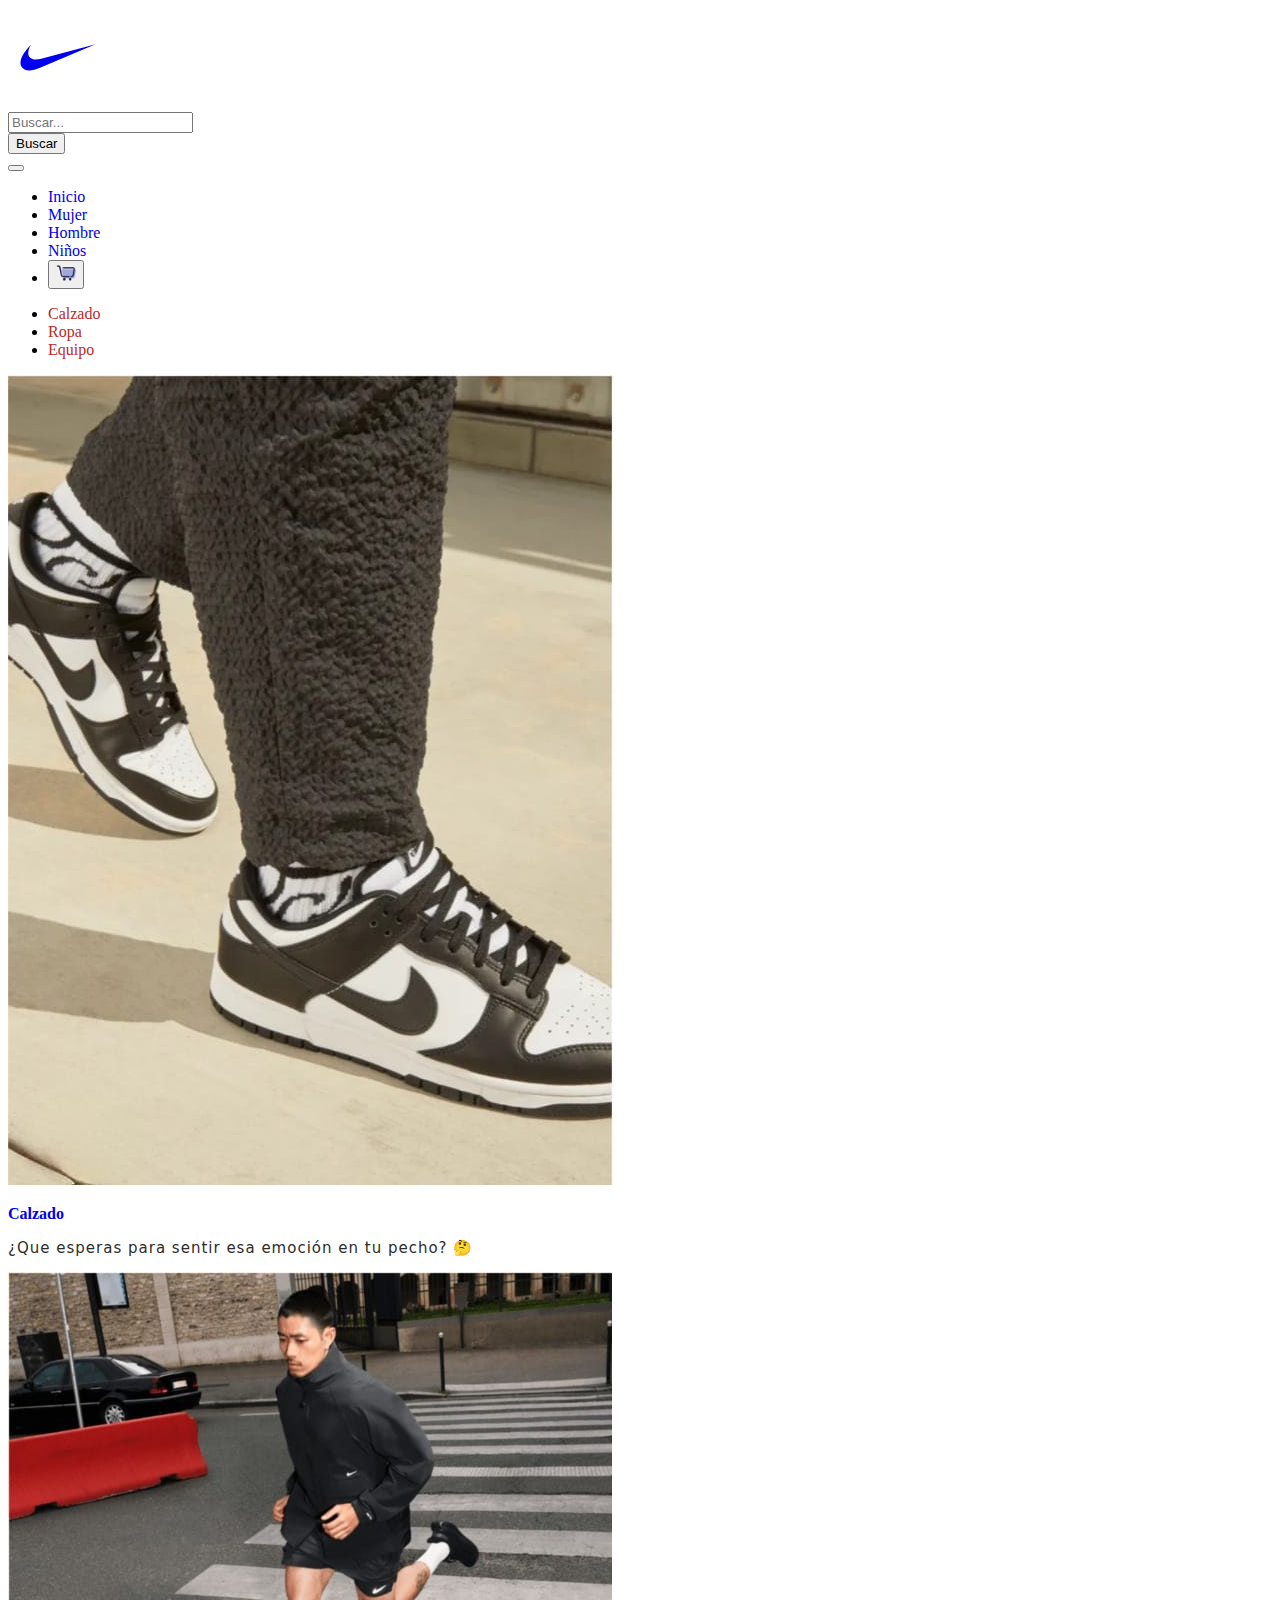
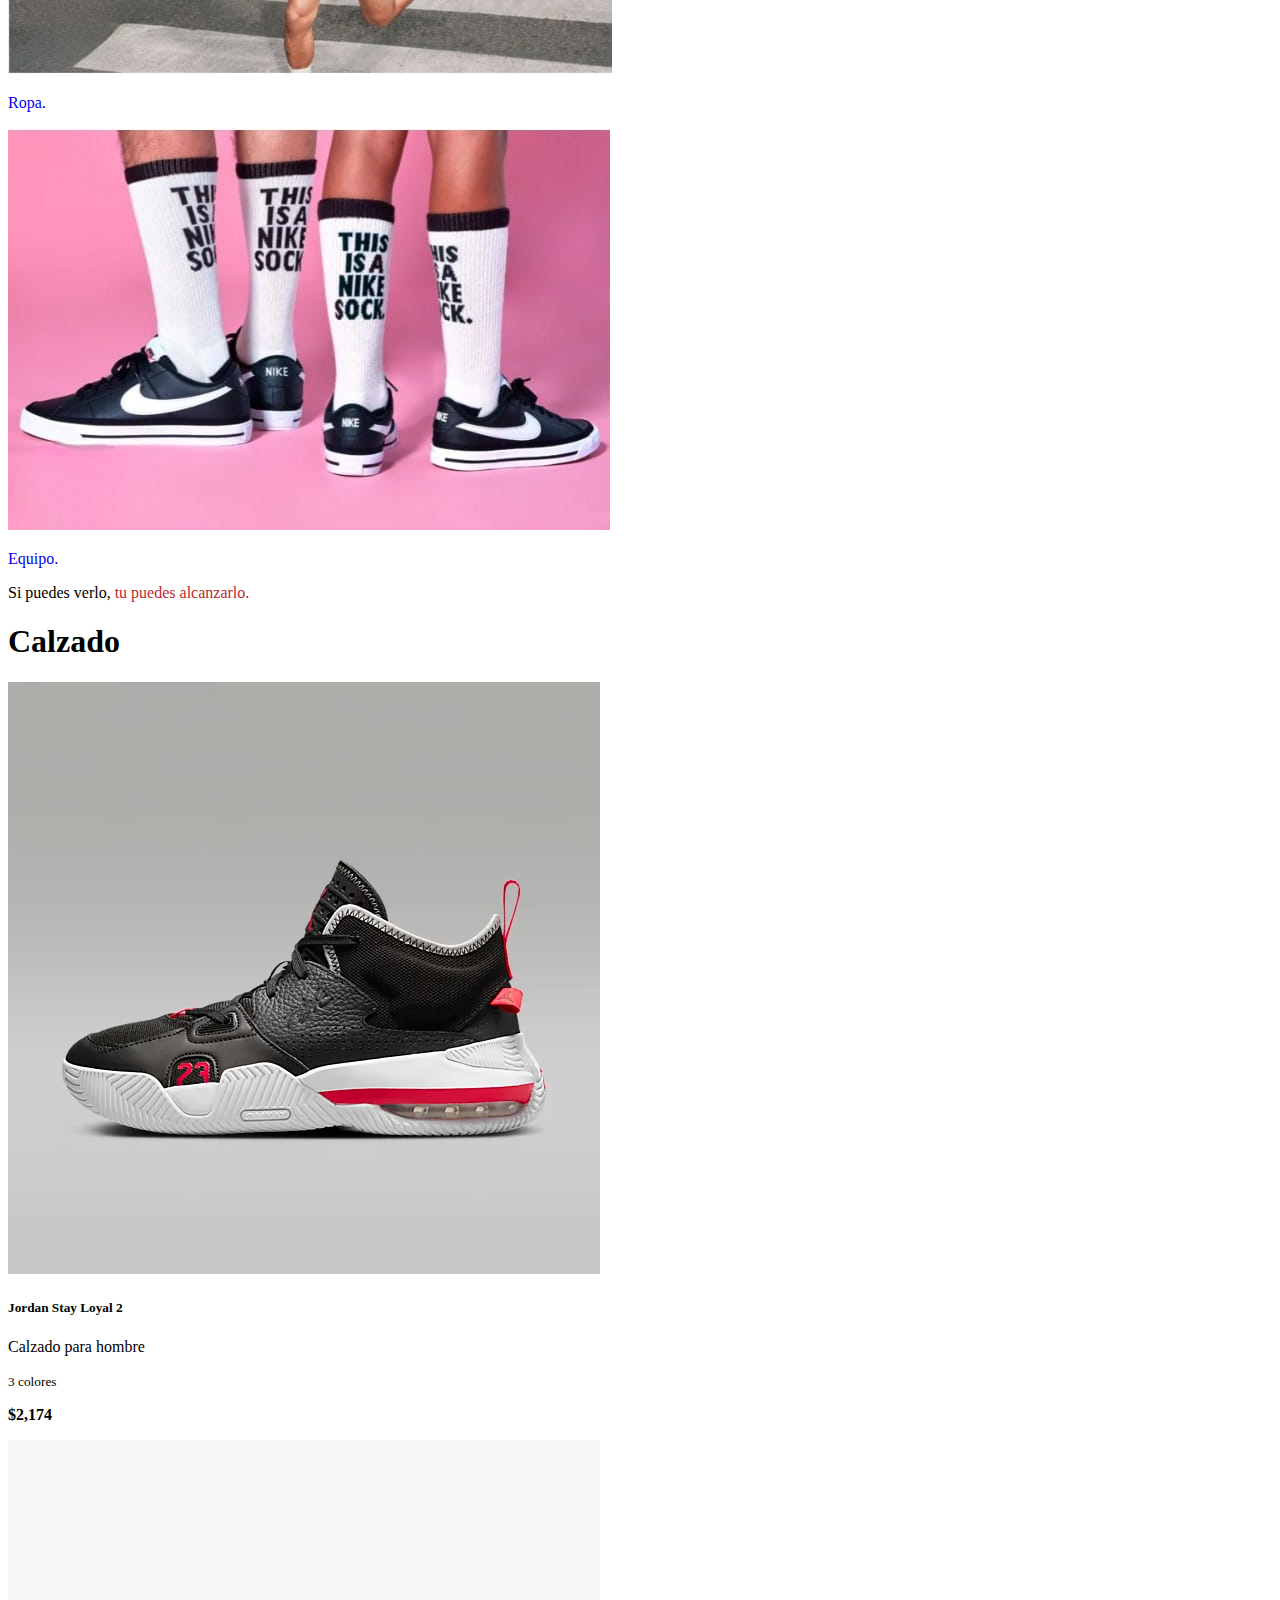
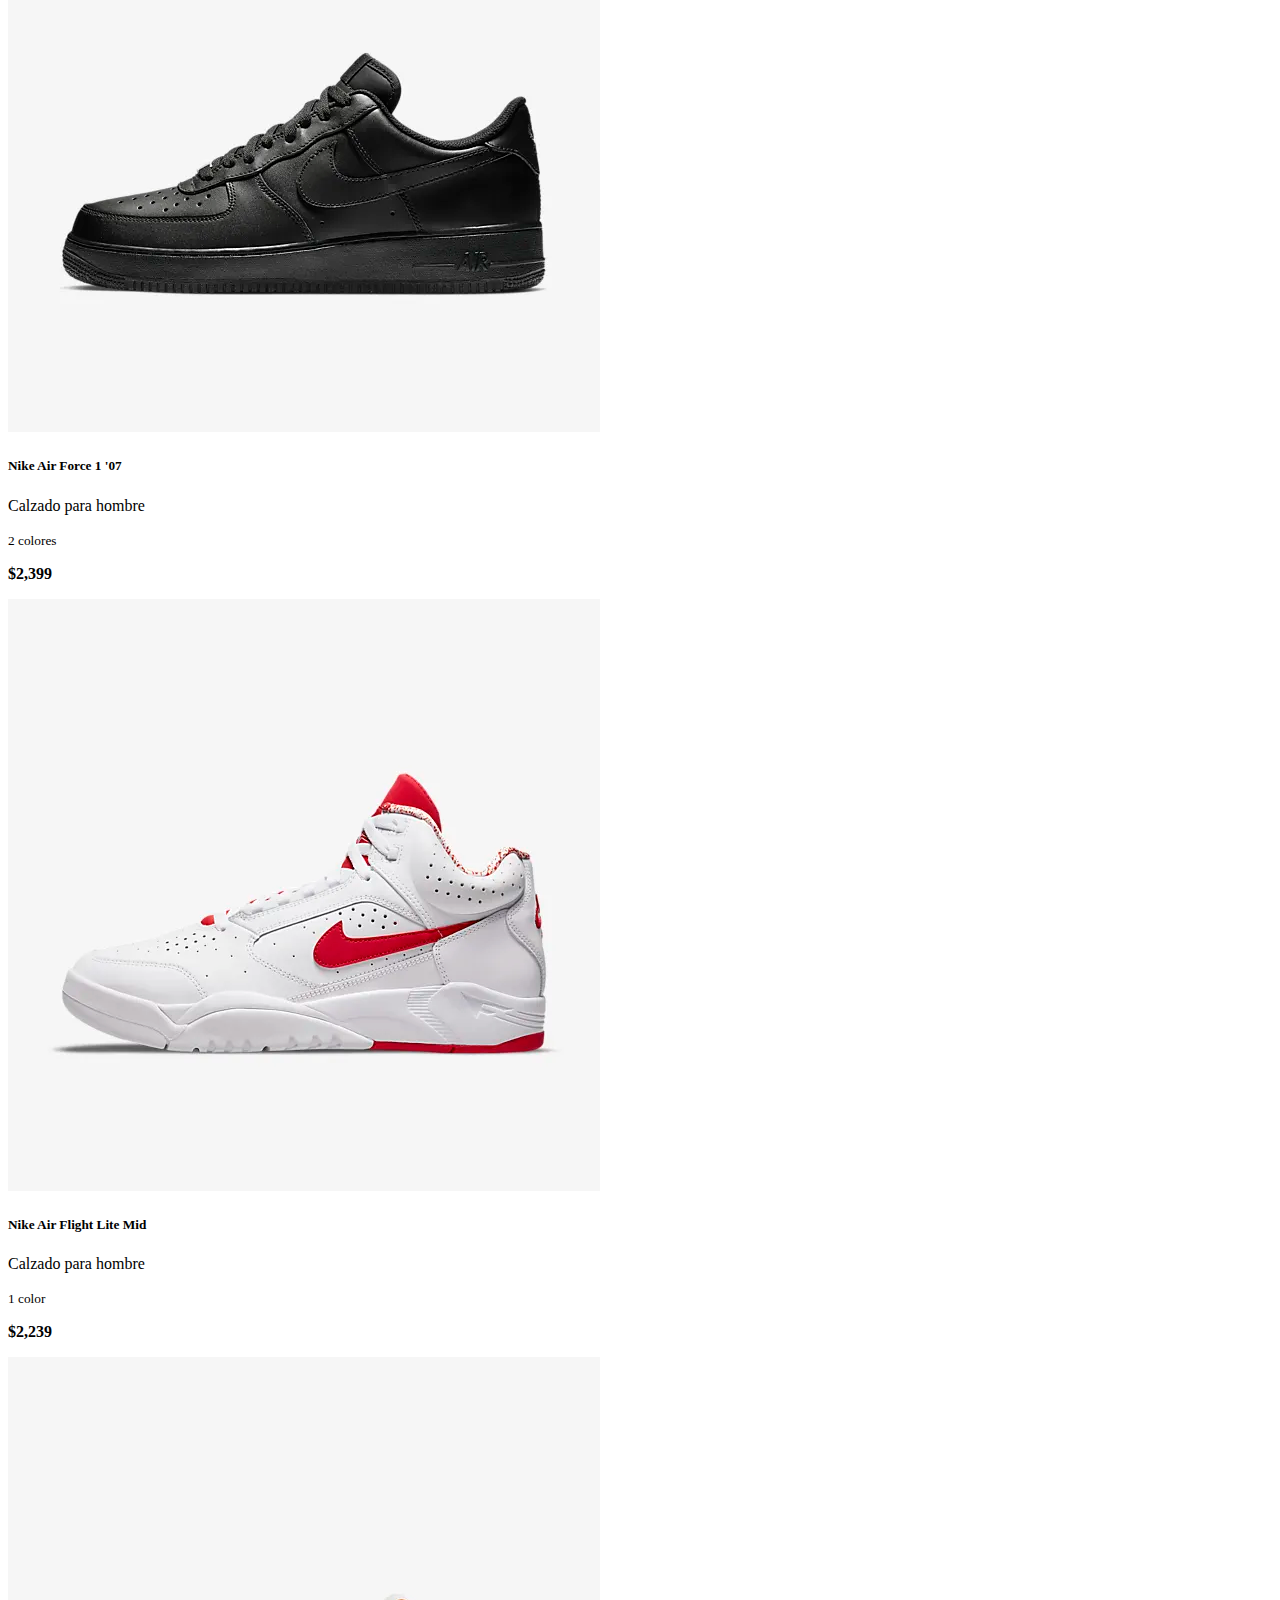
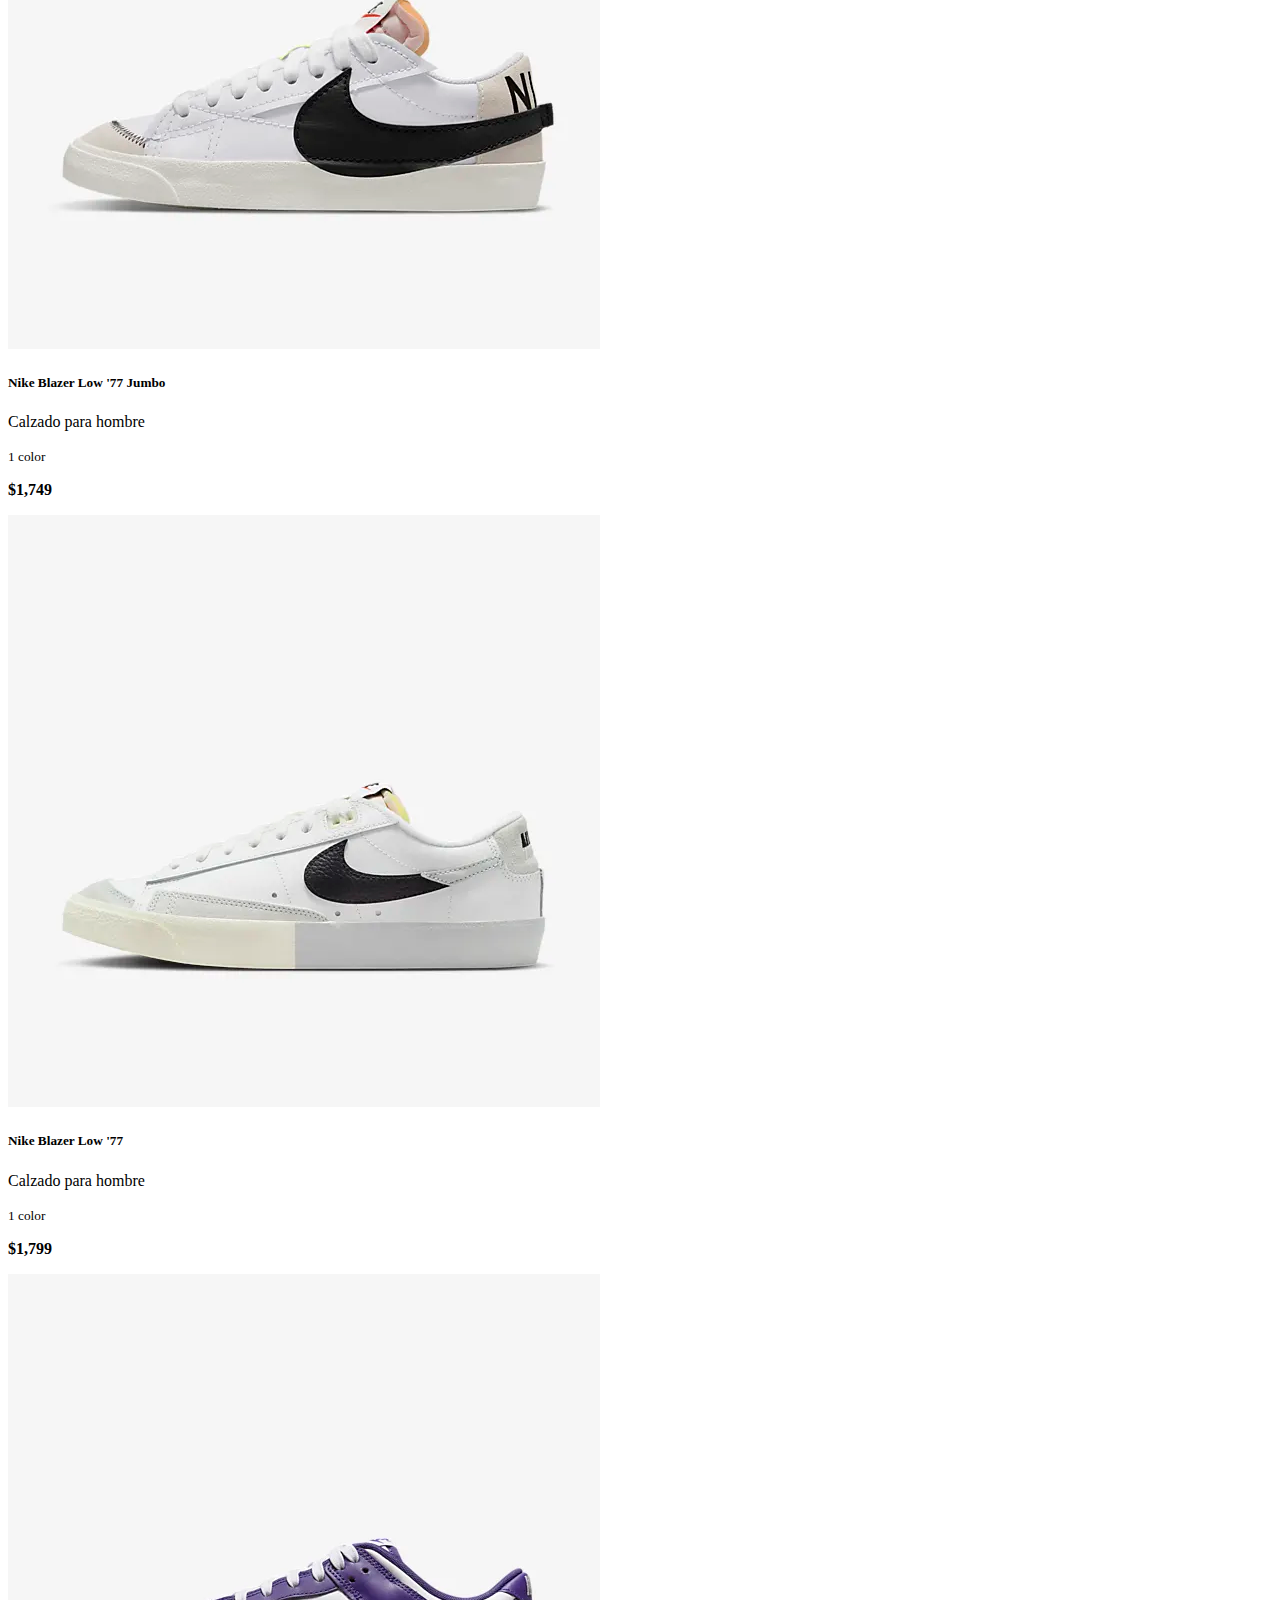
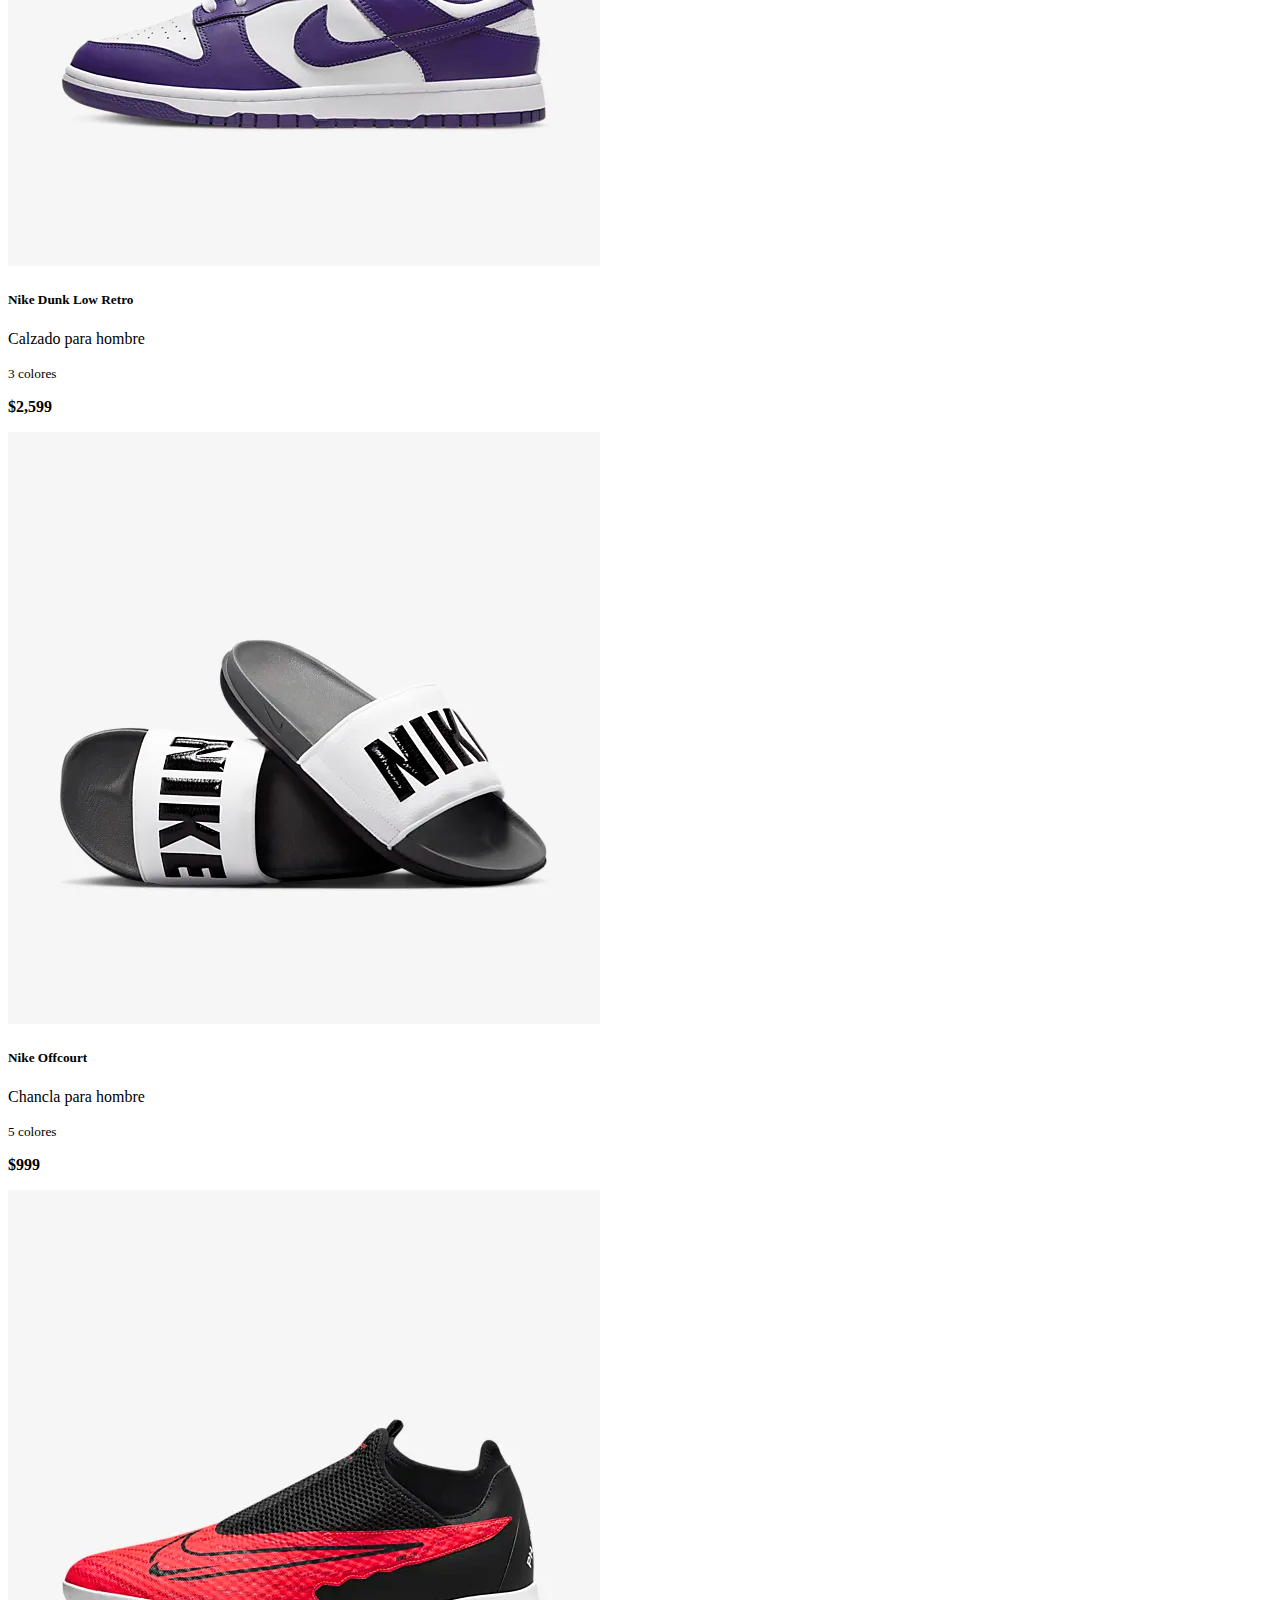
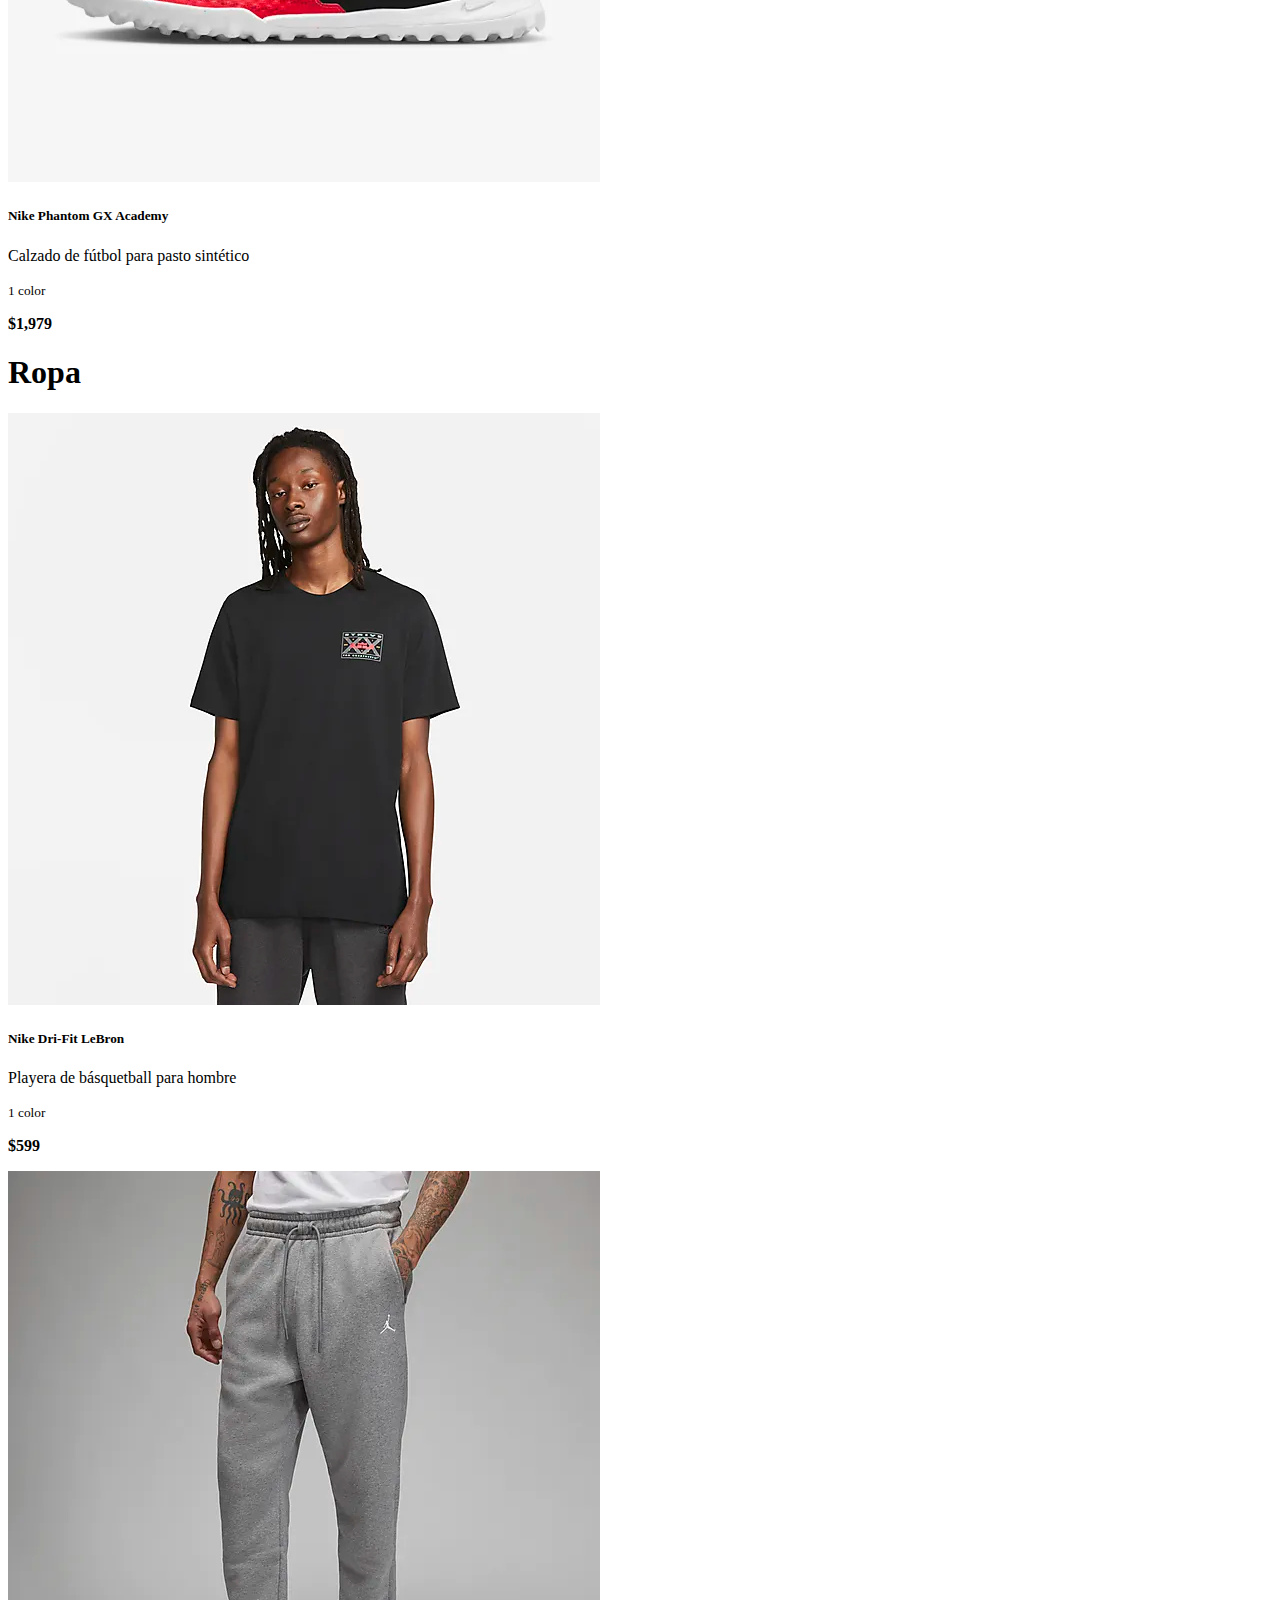
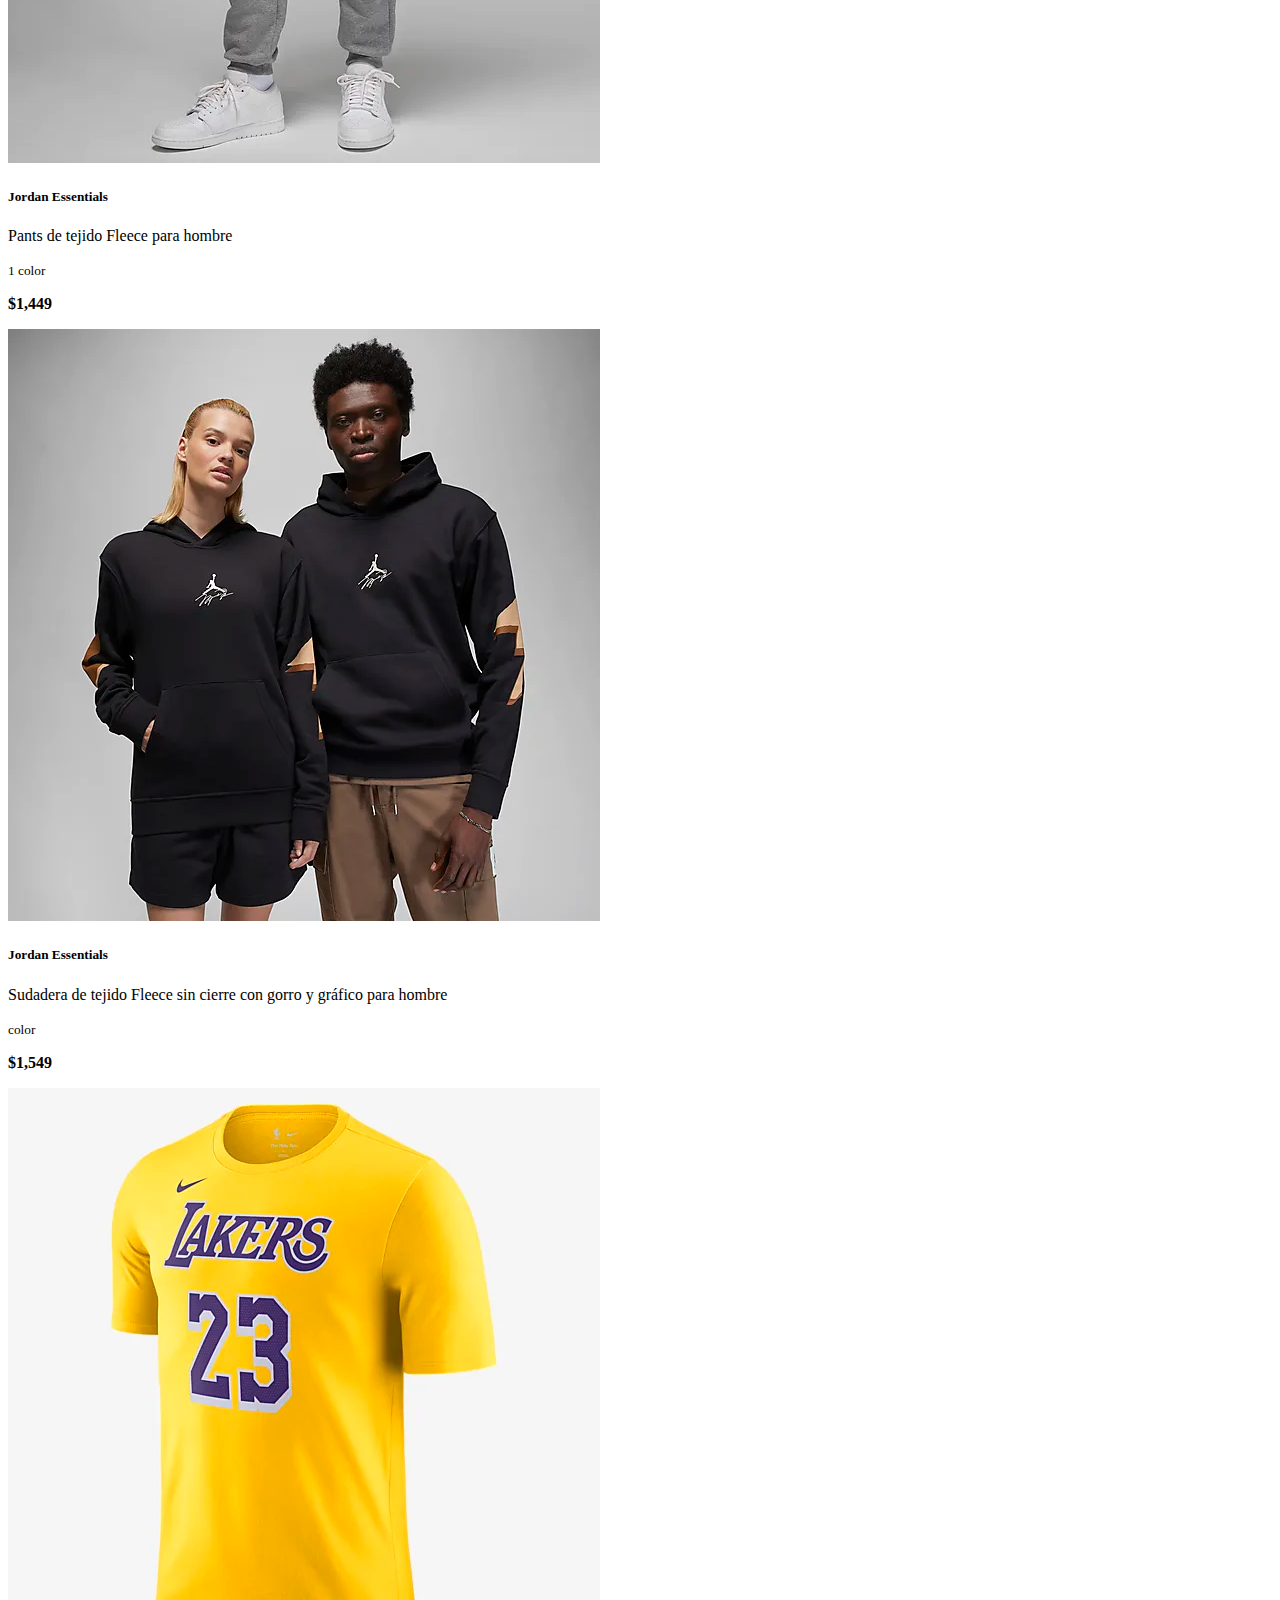
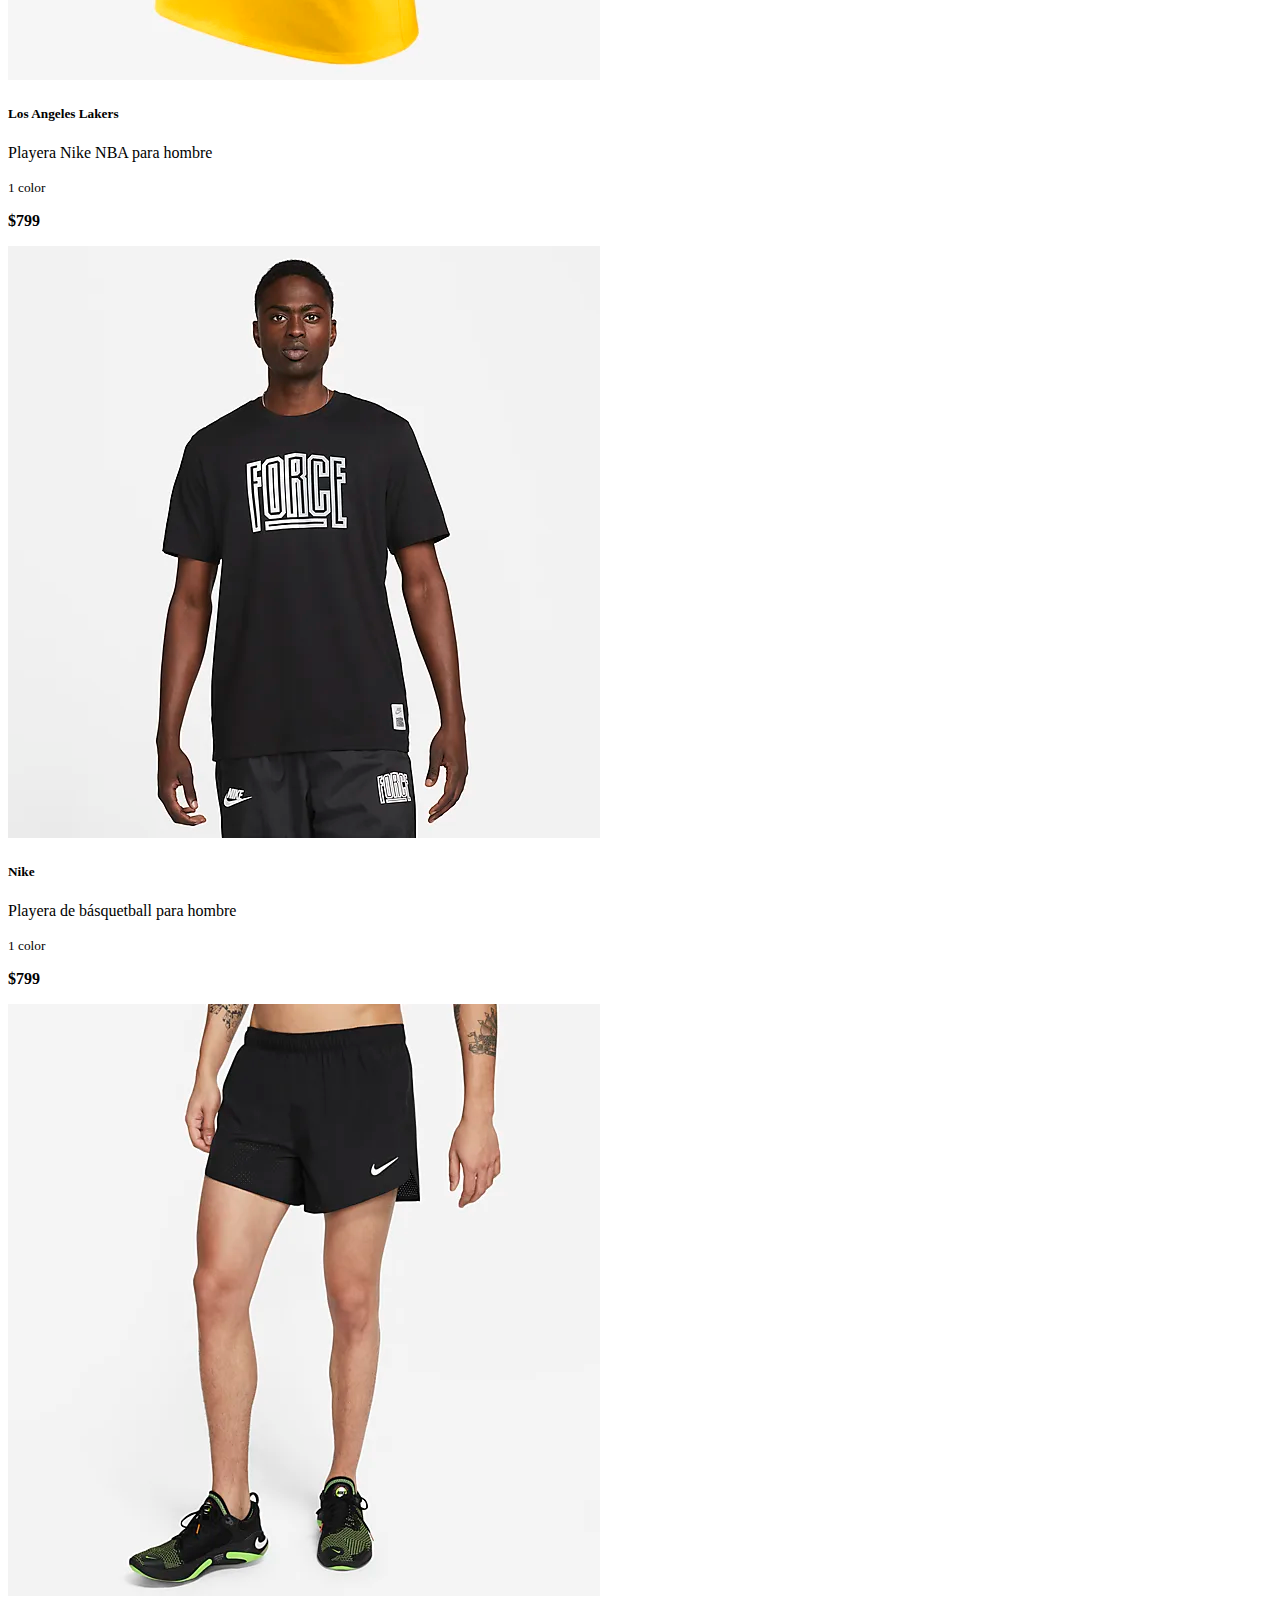
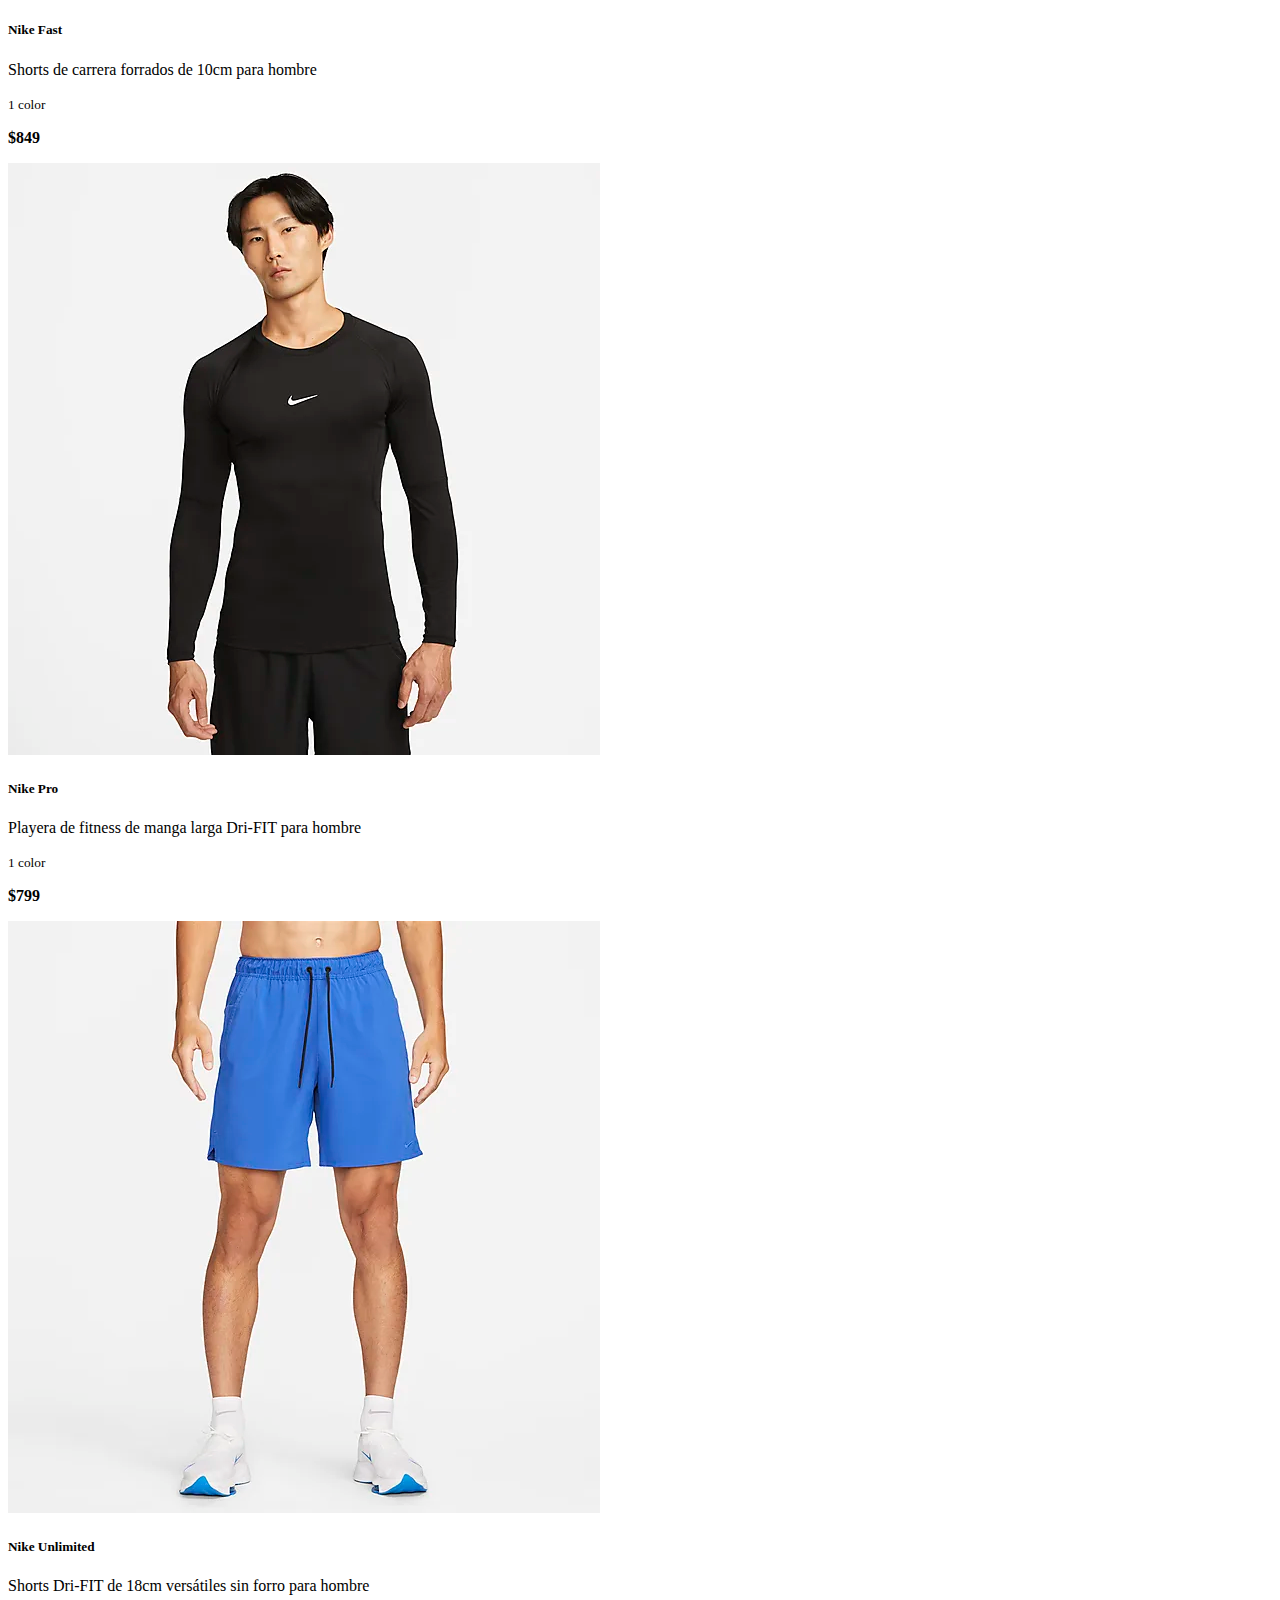
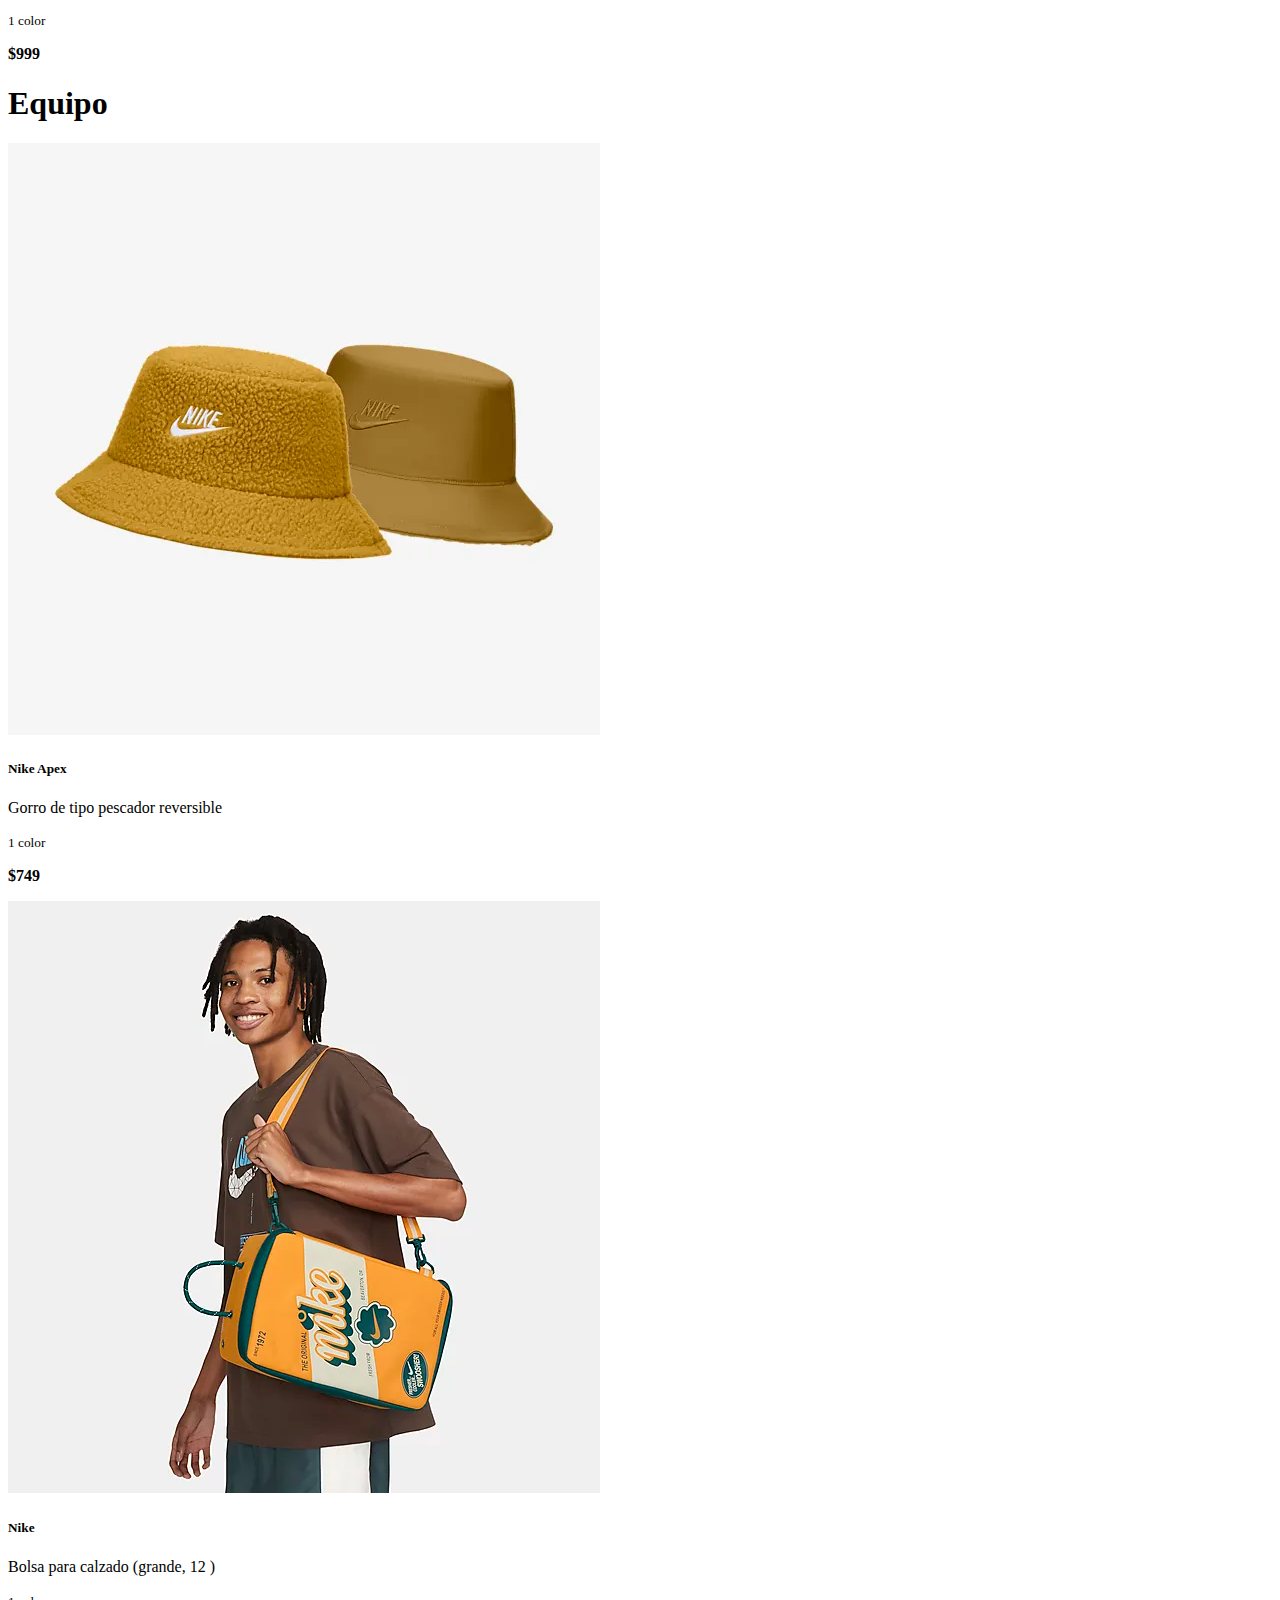
==== hombre.html @ 36d2dc45 "Initial commit" ====
<!doctype html>
<html lang="en">
  <head>
    <meta charset="utf-8">
    <meta name="viewport" content="width=device-width, initial-scale=1">
    <title>Nike</title>
    <link href="https://cdn.jsdelivr.net/npm/bootstrap@5.3.2/dist/css/bootstrap.min.css" rel="stylesheet" integrity="sha384-T3c6CoIi6uLrA9TneNEoa7RxnatzjcDSCmG1MXxSR1GAsXEV/Dwwykc2MPK8M2HN" crossorigin="anonymous">
    <link rel="stylesheet" href="./css/style.css">
</head>
  <body>
    <!-- Navegación -->
    <nav class="navbar navbar-expand-lg navbar-light bg-light justify-content-end orden">
      <!-- Logo -->
      <a class="nav-link active nav-linkColor w-100 n logo" aria-current="page" href="index.html">
        <svg aria-hidden="true" class="pre-logo-svg" focusable="false" viewBox="0 0 24 24" role="img" width="100px" height="100px" fill="none"><path fill="currentColor" fill-rule="evenodd" d="M21 8.719L7.836 14.303C6.74 14.768 5.818 15 5.075 15c-.836 0-1.445-.295-1.819-.884-.485-.76-.273-1.982.559-3.272.494-.754 1.122-1.446 1.734-2.108-.144.234-1.415 2.349-.025 3.345.275.2.666.298 1.147.298.386 0 .829-.063 1.316-.19L21 8.719z" clip-rule="evenodd"></path></svg>
      </a>

      <!-- Barra de búsqueda -->
      <div class="input-group w-auto busqueda justify-content-end n busqueda">
        <input type="text" class="form-control border border-secondary-subtle" placeholder="Buscar..." aria-label="Buscar..." aria-describedby="basic-addon2">
        <div class="input-group-append">
          <button class="btn btn-outline-secondary" type="button">Buscar</button>
        </div>
      </div>

      <!-- Menú -->
      <button class="navbar-toggler" type="button" data-bs-toggle="collapse" data-bs-target="#navbarSupportedContent" aria-controls="navbarSupportedContent" aria-expanded="false" aria-label="Toggle navigation">
        <span class="navbar-toggler-icon"></span>
      </button>
      <div class="collapse navbar-collapse w-auto" id="navbarSupportedContent">
        <ul class="navbar-nav ms-auto mb-2 mb-lg-0 n">
          <li class="nav-item">
            <a class="nav-link active menu" aria-current="page" href="index.html">Inicio</a>
          </li>
          <li class="nav-item">
            <a class="nav-link active menu" aria-current="page" href="mujer.html">Mujer</a>
          </li>
          <li class="nav-item">
            <a class="nav-link active menu" aria-current="page" href="hombre.html">Hombre</a>
          </li>
          <li class="nav-item">
              <a class="nav-link active menu" aria-current="page" href="ninos.html">Niños</a>
          </li>
          <li class="nav-item">
            <a href="carrito.html">
              <div class="input-group input-group-xl p-1">
                <div class="input-group-append">
                  <button class="btn btn-outline-secondary" type="button"><img src="./img/Carrito.png" alt="" class="carrito"></button>
                </div>
              </div>
            </a>
          </li>
        </ul>
      </div>
    </nav>
    <!-- Navega entre secciones -->
    <div class=" border-top border-3 d-flex justify-content-center text-center">
      <nav class="navbar navbar-expand custom-nav">
          <div class="container">
              <div class="collapse navbar-collapse" id="navbarSupportedContent">
                  <ul class="navbar-nav mx-auto">
                      <li class="nav-item p-1">
                          <a class="nav-link active menu" aria-current="page" href="#calzado"><span style="color: #ba2b2b">Calzado</span></a>
                      </li>
                      <li class="nav-item p-1">
                          <a class="nav-link active menu" aria-current="page" href="#ropa"><span style="color: #ba2b2b">Ropa</span></a>
                      </li>
                      <li class="nav-item p-1">
                          <a class="nav-link active menu" aria-current="page" href="#equipo"><span style="color: #ba2b2b">Equipo</span></a>
                      </li>
                  </ul>
              </div>
          </div>
      </nav>
    </div>
    <!-- Presentación hombre -->
    <div class="container p-3">
      <div class="row row-cols-2 justify-content-center">
        <div class="col col-lg-6">
          <a href="#calzado">
            <div class="card text-bg-dark" style="max-height: 100%;">
              <img src="./img/Hombre/p3.jpg" class="card-img" alt="...">
              <div class="card-img-overlay">
                <div class="card-img-overlay d-flex flex-column justify-content-end" style="width: 200px;">
                  <p class="card-title"><b>Calzado</b></p>
                </div>
              </div>
            </div>
            <p class="text-center p-style">¿Que esperas para sentir esa emoción en tu pecho?  &#129300;</p>
          </a>
        </div>
        <div class="col col-lg-6" style="max-height: 744;">
          <a href="#ropa">
            <div class="card text-bg-dark mb-3">
              <img src="./img/Hombre/p2.jpg" class="card-img" alt="...">
              <div class="card-img-overlay">
                <div class="card-img-overlay d-flex flex-column justify-content-end" style="width: 250px;">
                  <p class="card-title">Ropa.</p>
                </div>
              </div>
            </div>
          </a>
          <a href="#equipo">
            <div class="card text-bg-dark">
              <img src="./img/Hombre/p1.jpg" class="card-img" alt="...">
              <div class="card-img-overlay">
                <div class="card-img-overlay d-flex flex-column justify-content-end" style="width: 250px;">
                  <p class="card-title">Equipo.</p>
                </div>
              </div>
            </div>
          </a>
        </div>
      </div>
    </div>
    <!-- Introducción a hombre -->
    <section id="introduccion" class="d-flex flex-column justify-content-center pt-5 text-center w-50 m-auto">
      <p class="p-3 fs-1 ">Si puedes verlo, <span style="color: #ba2b2b;">tu puedes alcanzarlo.</span></p>
    </section>
    
    <!-- Sección de Calzado -->
    <section id="calzado"class="d-flex flex-row pt-5 text-center w-50 m-auto p-5">
      <h1 class="p-3 fs-2 border-top border-5 w-100 fst-italic ">Calzado</h1>
    </section>
    <div class="container">
      <!-- Fila 1 -->
      <div class="row row-cols-4 justify-content-center">
        <div class="col col-xl-3 col-lg-3 col-md-6 col-sm-12 d-flex wrap">
          <div class="card mb-3 lh-sm">
            <img src="./img/Hombre/JordanStayRoyal2.webp" class="card-img-top" alt="...">
            <div class="card-body">
              <h5 class="card-title text-center">Jordan Stay Loyal 2</h5>
              <p class="card-text">Calzado para hombre</p>
              <p class="card-text"><small class="text-body-secondary">3 colores</small></p>
              <p class="card-text text-center"><b>$2,174</b></p>
            </div>
          </div>
        </div>
        <div class="col col-xl-3 col-lg-3 col-md-6 col-sm-12 d-flex wrap">
          <div class="card mb-3 lh-sm">
            <img src="./img/Hombre/NikeAirForce1M.webp" class="card-img-top" alt="...">
            <div class="card-body">
              <h5 class="card-title text-center">Nike Air Force 1 '07</h5>
              <p class="card-text">Calzado para hombre</p>
              <p class="card-text"><small class="text-body-secondary">2 colores</small></p>
              <p class="card-text text-center"><b>$2,399</b></p>
            </div>
          </div>
        </div>
        <div class="col col-xl-3 col-lg-3 col-md-6 col-sm-12 d-flex wrap">
          <div class="card mb-3 lh-sm">
            <div class="card mb-3 lh-sm">
              <img src="./img/Hombre/NikeAirM.webp" class="card-img-top" alt="...">
              <div class="card-body">
                <h5 class="card-title text-center">Nike Air Flight Lite Mid</h5>
                <p class="card-text">Calzado para hombre</p>
                <p class="card-text"><small class="text-body-secondary">1 color</small></p>
                <p class="card-text text-center"><b>$2,239</b></p>
              </div>
            </div>
          </div>
        </div>
        <div class="col col-xl-3 col-lg-3 col-md-6 col-sm-12 d-flex wrap">
          <div class="card mb-3 lh-sm">
            <img src="./img/Hombre/NikeBlazerLowJunboM.webp" class="card-img-top" alt="...">
            <div class="card-body">
              <h5 class="card-title text-center">Nike Blazer Low '77 Jumbo</h5>
              <p class="card-text">Calzado para hombre</p>
              <p class="card-text"><small class="text-body-secondary">1 color</small></p>
              <p class="card-text text-center"><b>$1,749</b></p>
            </div>
          </div>
        </div>
      </div>
      <!-- Fila 2 -->
      <div class="row row-cols-4 justify-content-center">
        <div class="col col-xl-3 col-lg-3 col-md-6 col-sm-12 d-flex wrap">
          <div class="card mb-3 lh-sm">
            <img src="./img/Hombre/NikeBlazerLowM.webp" class="card-img-top" alt="...">
            <div class="card-body">
              <h5 class="card-title text-center">Nike Blazer Low '77</h5>
              <p class="card-text">Calzado para hombre</p>
              <p class="card-text"><small class="text-body-secondary">1 color</small></p>
              <p class="card-text text-center"><b>$1,799</b></p>
            </div>
          </div>
        </div>
        <div class="col col-xl-3 col-lg-3 col-md-6 col-sm-12 d-flex wrap">
          <div class="card mb-3 lh-sm">
            <img src="./img/Hombre/NikeDunkLowRetroM.webp" class="card-img-top" alt="...">
            <div class="card-body">
              <h5 class="card-title text-center">Nike Dunk Low Retro</h5>
              <p class="card-text">Calzado para hombre</p>
              <p class="card-text"><small class="text-body-secondary">3 colores</small></p>
              <p class="card-text text-center"><b>$2,599</b></p>
            </div>
          </div>
        </div>
        <div class="col col-xl-3 col-lg-3 col-md-6 col-sm-12 d-flex wrap">
          <div class="card mb-3 lh-sm">
            <img src="./img/Hombre/NikeOffcurt.webp" class="card-img-top" alt="...">
            <div class="card-body">
              <h5 class="card-title text-center">Nike Offcourt</h5>
              <p class="card-text">Chancla para hombre</p>
              <p class="card-text"><small class="text-body-secondary">5 colores</small></p>
              <p class="card-text text-center"><b>$999</b></p>
            </div>
          </div>
        </div>
        <div class="col col-xl-3 col-lg-3 col-md-6 col-sm-12 d-flex wrap">
          <div class="card mb-3 lh-sm">
            <img src="./img/Hombre/NikeVaporfly.webp" class="card-img-top" alt="...">
            <div class="card-body">
              <h5 class="card-title text-center">Nike Phantom GX Academy</h5>
              <p class="card-text">Calzado de fútbol para pasto sintético</p>
              <p class="card-text"><small class="text-body-secondary">1 color</small></p>
              <p class="card-text text-center"><b>$1,979</b></p>
            </div>
          </div>
        </div>
      </div>
    </div>

    <!-- Sección de Ropa -->
    <section id="ropa"class="d-flex flex-row pt-5 text-center w-50 m-auto p-5">
        <h1 class="p-3 fs-2 border-top border-5 w-100 fst-italic">Ropa</h1>
      </section>
      <div class="container">
        <!-- Fila 1 -->
        <div class="row row-cols-4 justify-content-center">
          <div class="col col-xl-3 col-lg-3 col-md-6 col-sm-12 d-flex wrap">
            <div class="card mb-3 lh-sm">
              <img src="./img/Hombre/rDriFITLeBrown.webp" class="card-img-top" alt="...">
              <div class="card-body">
                <h5 class="card-title text-center">Nike Dri-Fit LeBron</h5>
                <p class="card-text">Playera de básquetball para hombre</p>
                <p class="card-text"><small class="text-body-secondary">1 color</small></p>
                <p class="card-text text-center"><b>$599</b></p>
              </div>
            </div>
          </div>
          <div class="col col-xl-3 col-lg-3 col-md-6 col-sm-12 d-flex wrap">
            <div class="card mb-3 lh-sm">
              <img src="./img/Hombre/rJordanEssencials.webp" class="card-img-top" alt="...">
              <div class="card-body">
                <h5 class="card-title text-center">Jordan Essentials</h5>
                <p class="card-text">Pants de tejido Fleece para hombre</p>
                <p class="card-text"><small class="text-body-secondary">1 color</small></p>
                <p class="card-text text-center"><b>$1,449</b></p>
              </div>
            </div>
          </div>
          <div class="col col-xl-3 col-lg-3 col-md-6 col-sm-12 d-flex wrap">
            <div class="card mb-3 lh-sm">
              <img src="./img/Hombre/rJordanEssentials.webp" class="card-img-top" alt="...">
              <div class="card-body">
                <h5 class="card-title text-center">Jordan Essentials</h5>
                <p class="card-text">Sudadera de tejido Fleece sin cierre con gorro y gráfico para hombre</p>
                <p class="card-text"><small class="text-body-secondary"> color</small></p>
                <p class="card-text text-center"><b>$1,549</b></p>
              </div>
            </div>
          </div>
          <div class="col col-xl-3 col-lg-3 col-md-6 col-sm-12 d-flex wrap">
            <div class="card mb-3 lh-sm">
              <img src="./img/Hombre/rLosAngelesLakers.webp" class="card-img-top" alt="...">
              <div class="card-body">
                <h5 class="card-title text-center">Los Angeles Lakers</h5>
                <p class="card-text">Playera Nike NBA para hombre</p>
                <p class="card-text"><small class="text-body-secondary">1 color</small></p>
                <p class="card-text text-center"><b>$799</b></p>
              </div>
            </div>
          </div>
        </div>
        <!-- Fila 2 -->
        <div class="row row-cols-4 justify-content-center">
          <div class="col col-xl-3 col-lg-3 col-md-6 col-sm-12 d-flex wrap">
            <div class="card mb-3 lh-sm">
              <img src="./img/Hombre/rNike1.webp" class="card-img-top" alt="...">
              <div class="card-body">
                <h5 class="card-title text-center">Nike</h5>
                <p class="card-text">Playera de básquetball para hombre</p>
                <p class="card-text"><small class="text-body-secondary">1 color</small></p>
                <p class="card-text text-center"><b>$799</b></p>
              </div>
            </div>
          </div>
          <div class="col col-xl-3 col-lg-3 col-md-6 col-sm-12 d-flex wrap">
            <div class="card mb-3 lh-sm">
              <img src="./img/Hombre/rNikeFast.webp" class="card-img-top" alt="...">
              <div class="card-body">
                <h5 class="card-title text-center">Nike Fast</h5>
                <p class="card-text">Shorts de carrera forrados de 10cm para hombre</p>
                <p class="card-text"><small class="text-body-secondary">1 color</small></p>
                <p class="card-text text-center"><b>$849</b></p>
              </div>
            </div>
          </div>
          <div class="col col-xl-3 col-lg-3 col-md-6 col-sm-12 d-flex wrap">
            <div class="card mb-3 lh-sm">
              <img src="./img/Hombre/rNikePro.webp" class="card-img-top" alt="...">
              <div class="card-body">
                <h5 class="card-title text-center">Nike Pro</h5>
                <p class="card-text">Playera de fitness de manga larga Dri-FIT para hombre</p>
                <p class="card-text"><small class="text-body-secondary">1 color</small></p>
                <p class="card-text text-center"><b>$799</b></p>
              </div>
            </div>
          </div>
          <div class="col col-xl-3 col-lg-3 col-md-6 col-sm-12 d-flex wrap">
            <div class="card mb-3 lh-sm">
              <img src="./img/Hombre/rNikeUnlimitedM.webp" class="card-img-top" alt="...">
              <div class="card-body">
                <h5 class="card-title text-center">Nike Unlimited</h5>
                <p class="card-text">Shorts Dri-FIT de 18cm versátiles sin forro para hombre</p>
                <p class="card-text"><small class="text-body-secondary">1 color</small></p>
                <p class="card-text text-center"><b>$999</b></p>
              </div>
            </div>
          </div>
        </div>
      </div>
    <!-- Equipo -->
    <section id="equipo"class="d-flex flex-row pt-5 text-center w-50 m-auto p-5">
      <h1 class="p-3 fs-2 border-top border-5 w-100 fst-italic">Equipo</h1>
    </section>
    <div class="container">
      <!-- Fila 1 -->
      <div class="row row-cols-4 justify-content-center">
        <div class="col col-xl-3 col-lg-3 col-md-6 col-sm-12 d-flex wrap">
          <div class="card mb-3 lh-sm">
            <img src="./img/Hombre/aApex.webp" class="card-img-top" alt="...">
            <div class="card-body">
              <h5 class="card-title text-center">Nike Apex</h5>
              <p class="card-text">Gorro de tipo pescador reversible</p>
              <p class="card-text"><small class="text-body-secondary">1 color</small></p>
              <p class="card-text text-center"><b>$749</b></p>
            </div>
          </div>
        </div>
        <div class="col col-xl-3 col-lg-3 col-md-6 col-sm-12 d-flex wrap">
          <div class="card mb-3 lh-sm">
            <img src="./img/Hombre/aBolsa.webp" class="card-img-top" alt="...">
            <div class="card-body">
              <h5 class="card-title text-center">Nike</h5>
              <p class="card-text">Bolsa para calzado (grande, 12 )</p>
              <p class="card-text"><small class="text-body-secondary">1 color</small></p>
              <p class="card-text text-center"><b>$899</b></p>
            </div>
          </div>
        </div>
        <div class="col col-xl-3 col-lg-3 col-md-6 col-sm-12 d-flex wrap">
          <div class="card mb-3 lh-sm">
            <img src="./img/Hombre/aBrasilia.webp" class="card-img-top" alt="...">
            <div class="card-body">
              <h5 class="card-title text-center">Nike Brasilia 9.5</h5>
              <p class="card-text">Maleta de entrenamiento (mediana, 60L)</p>
              <p class="card-text"><small class="text-body-secondary">2 colores</small></p>
              <p class="card-text text-center"><b>$899</b></p>
            </div>
          </div>
        </div>
        <div class="col col-xl-3 col-lg-3 col-md-6 col-sm-12 d-flex wrap">
          <div class="card mb-3 lh-sm">
            <img src="./img/Hombre/aGorro.webp" class="card-img-top" alt="...">
            <div class="card-body">
              <h5 class="card-title text-center">Paris Saint-Germain Peak</h5>
              <p class="card-text">Gorro de fútbol con puño Nike</p>
              <p class="card-text"><small class="text-body-secondary">1 color</small></p>
              <p class="card-text text-center"><b>$649</b></p>
            </div>
          </div>
        </div>
      </div>
      <!-- Fila 2 -->
      <div class="row row-cols-4 justify-content-center">
        <div class="col col-xl-3 col-lg-3 col-md-6 col-sm-12 d-flex wrap">
          <div class="card mb-3 lh-sm">
            <img src="./img/Hombre/aJordanCalcetines.webp" class="card-img-top" alt="...">
            <div class="card-body">
              <h5 class="card-title text-center">Jordan</h5>
              <p class="card-text">Calcetines al tobillo Everyday (3 pares)</p>
              <p class="card-text"><small class="text-body-secondary">3 colores</small></p>
              <p class="card-text text-center"><b>$549</b></p>
            </div>
          </div>
        </div>
        <div class="col col-xl-3 col-lg-3 col-md-6 col-sm-12 d-flex wrap">
          <div class="card mb-3 lh-sm">
            <img src="./img/Hombre/aNikeDri-FIT.webp" class="card-img-top" alt="...">
            <div class="card-body">
              <h5 class="card-title text-center">Nike Dri-FIT Giannis Heritage 86</h5>
              <p class="card-text">Gorra de básquetball</p>
              <p class="card-text"><small class="text-body-secondary">2 colores</small></p>
              <p class="card-text text-center"><b>$486</b></p>
            </div>
          </div>
        </div>
        <div class="col col-xl-3 col-lg-3 col-md-6 col-sm-12 d-flex wrap">
          <div class="card mb-3 lh-sm">
            <img src="./img/Hombre/aJordanClubCap.webp" class="card-img-top" alt="...">
            <div class="card-body">
              <h5 class="card-title text-center">Jordan Club Cap</h5>
              <p class="card-text">Gorra ajustable sin escritura</p>
              <p class="card-text"><small class="text-body-secondary">5 colores</small></p>
              <p class="card-text text-center"><b>$519</b></p>
            </div>
          </div>
        </div>
        <div class="col col-xl-3 col-lg-3 col-md-6 col-sm-12 d-flex wrap">
          <div class="card mb-3 lh-sm">
            <img src="./img/Hombre/aNikeHeritage.webp" class="card-img-top" alt="...">
            <div class="card-body">
              <h5 class="card-title text-center">Nike Heritage</h5>
              <p class="card-text">Mochila (25L)</p>
              <p class="card-text"><small class="text-body-secondary">4 colores</small></p>
              <p class="card-text text-center"><b>$699</b></p>
            </div>
          </div>
        </div>
      </div>
    </div>
    <!-- Fondo curvo -->
    <section>
      <svg xmlns="http://www.w3.org/2000/svg" viewBox="0 0 1440 320"><path fill="#2F2E2E" fill-opacity="1" d="M0,128L40,133.3C80,139,160,149,240,165.3C320,181,400,203,480,202.7C560,203,640,181,720,160C800,139,880,117,960,122.7C1040,128,1120,160,1200,154.7C1280,149,1360,107,1400,85.3L1440,64L1440,320L1400,320C1360,320,1280,320,1200,320C1120,320,1040,320,960,320C880,320,800,320,720,320C640,320,560,320,480,320C400,320,320,320,240,320C160,320,80,320,40,320L0,320Z"></path></svg>    </section>
    <!-- Footer -->
    <footer>
      <div class="d-flex flex-row justify-content-center">
        <p class="fs-5 px-3 pt-3 w-100 d-flex justify-content-start aling-items-center fst-italic"><small style="color:aliceblue">&copy; 2023 Nike, Inc. Todos los derechos reservados</small></p>
        <ul class="list-group list-group-horizontal">
          <!-- Link a twitter -->
          <li class="list-group-item"><a href="https://twitter.com/nikestore" target="_blank" aria-label="Facebook" title="Facebook" data-type="click_navFooter"><svg width="30px" fill="#111" height="30px" viewBox="0 0 24 24"><path d="M12 0C9.813 0 7.8.533 5.96 1.6A11.793 11.793 0 0 0 1.6 5.96C.533 7.8 0 9.813 0 12s.533 4.2 1.6 6.04a11.793 11.793 0 0 0 4.36 4.36C7.8 23.467 9.813 24 12 24s4.2-.533 6.04-1.6a11.793 11.793 0 0 0 4.36-4.36C23.467 16.2 24 14.187 24 12s-.533-4.2-1.6-6.04a11.793 11.793 0 0 0-4.36-4.36C16.2.533 14.187 0 12 0zm6 9.28v.4c0 1.387-.333 2.72-1 4a8.186 8.186 0 0 1-2.84 3.12c-1.333.853-2.827 1.28-4.48 1.28a8.535 8.535 0 0 1-4.56-1.28h.72c1.387 0 2.613-.427 3.68-1.28-.64 0-1.213-.2-1.72-.6-.507-.4-.867-.92-1.08-1.56l.56.16c.373 0 .64-.053.8-.16a2.67 2.67 0 0 1-1.72-1 2.913 2.913 0 0 1-.68-1.88c.427.267.88.4 1.36.4-.907-.533-1.36-1.36-1.36-2.48 0-.533.133-1.04.4-1.52.8.96 1.72 1.707 2.76 2.24a8.133 8.133 0 0 0 3.4.88c-.107-.16-.16-.4-.16-.72 0-.8.293-1.493.88-2.08s1.28-.88 2.08-.88 1.547.293 2.24.88c.48-.107 1.12-.347 1.92-.72-.213.747-.64 1.28-1.28 1.6H18c.747-.16 1.28-.32 1.6-.48-.533.693-1.067 1.253-1.6 1.68z" fill="white" class="path"></path></svg></a></li>
          <!-- Link a facebook -->
          <li class="list-group-item"><a target="_blank" aria-label="Facebook" title="Facebook" href="https://www.facebook.com/nike"><svg width="30px" fill="#111" height="30px" viewBox="0 0 24 24"><path d="M12 0C9.813 0 7.8.533 5.96 1.6A11.793 11.793 0 0 0 1.6 5.96C.533 7.8 0 9.813 0 12s.533 4.2 1.6 6.04a11.793 11.793 0 0 0 4.36 4.36C7.8 23.467 9.813 24 12 24s4.2-.533 6.04-1.6a11.793 11.793 0 0 0 4.36-4.36C23.467 16.2 24 14.187 24 12s-.533-4.2-1.6-6.04a11.793 11.793 0 0 0-4.36-4.36C16.2.533 14.187 0 12 0zm3.12 12h-2v7.2H10.4V12H8.64V9.52h1.76V8c0-1.12.187-1.92.56-2.4.427-.587 1.2-.88 2.32-.88h2V7.2h-1.2c-.427 0-.693.067-.8.2-.107.133-.16.387-.16.76v1.2h2.16L15.12 12z" fill="white" class="path"></path></svg></a></li>
          <!-- Link a youtube -->
          <li class="list-group-item"><a target="_blank" aria-label="Youtube" title="Youtube" href="https://www.youtube.com/user/nike" ><svg width="30px" fill="#111" height="30px" viewBox="0 0 24 24"><path d="M11.28 17.6a.604.604 0 0 1-.2.24.43.43 0 0 1-.24.08c-.08 0-.133-.027-.16-.08a.557.557 0 0 1-.04-.24v-2.96h-.72v3.28a1 1 0 0 0 .12.52c.08.133.2.2.36.2.16 0 .307-.053.44-.16.133-.107.28-.24.44-.4v.48H12v-3.92h-.72v2.96zM6.96 14v-.8H9.6v.8h-.88v4.56h-.88V14h-.88zm4.96-4.72c-.107 0-.2-.04-.28-.12a.384.384 0 0 1-.12-.28v-2.4c0-.053.027-.107.08-.16.053-.053.147-.08.28-.08.133 0 .24.027.32.08a.27.27 0 0 1 .12.24v2.32c0 .107-.04.2-.12.28a.384.384 0 0 1-.28.12zm2 8.32c0-.64.027-1.307.08-2 0-.107-.04-.2-.12-.28-.08-.08-.16-.12-.24-.12h-.12l-.24.16v2.4l.24.16.16.08c.107 0 .173-.027.2-.08.027-.053.04-.16.04-.32zm.08-3.04c.213 0 .387.08.52.24.133.16.2.4.2.72v2.24c0 .267-.053.48-.16.64a.422.422 0 0 1-.44.2 2.1 2.1 0 0 1-.48-.12.506.506 0 0 1-.28-.24v.32h-.8V13.2h.8v1.76c.107-.107.213-.2.32-.28a.532.532 0 0 1 .32-.12zm3.92 5.12c.267-.213.427-.907.48-2.08.053-.587.107-1.147.16-1.68 0-.48-.053-1.013-.16-1.6-.107-1.173-.28-1.893-.52-2.16-.24-.267-1.267-.453-3.08-.56l-2.64-.08-2.72.08c-1.813.107-2.84.293-3.08.56-.24.267-.413.987-.52 2.16a16.07 16.07 0 0 0-.08 1.6c0 .533.027 1.093.08 1.68.107 1.173.28 1.88.52 2.12.24.24 1.267.44 3.08.6l2.72.08 2.64-.08c1.813-.16 2.853-.347 3.12-.56v-.08zM8.4 4h-.96l1.12 3.6v2.24h.96v-2.4L10.64 4h-.96l-.56 2.32h-.08L8.4 4zm2.32 2.56V8.8c0 .373.107.667.32.88.213.213.507.32.88.32s.667-.107.88-.32c.213-.213.32-.507.32-.88V6.56c0-.32-.107-.587-.32-.8-.213-.213-.507-.32-.88-.32s-.667.107-.88.32c-.213.213-.32.48-.32.8zm3.12-.96v3.6a1 1 0 0 0 .12.52c.08.133.213.2.4.2.187 0 .36-.04.52-.12.16-.08.32-.2.48-.36v.48h.88V5.6h-.88v3.2a.523.523 0 0 1-.24.24.645.645 0 0 1-.28.08c-.08 0-.133-.013-.16-.04-.027-.027-.04-.093-.04-.2V5.52h-.8v.08zM12 0c2.187 0 4.2.533 6.04 1.6a11.793 11.793 0 0 1 4.36 4.36C23.467 7.8 24 9.813 24 12s-.533 4.2-1.6 6.04a11.793 11.793 0 0 1-4.36 4.36C16.2 23.467 14.187 24 12 24s-4.2-.533-6.04-1.6a11.793 11.793 0 0 1-4.36-4.36C.533 16.2 0 14.187 0 12s.533-4.2 1.6-6.04A11.793 11.793 0 0 1 5.96 1.6C7.8.533 9.813 0 12 0zm4.56 16.08l-.08-.4c0-.16-.027-.28-.08-.36a.27.27 0 0 0-.24-.12.27.27 0 0 0-.24.12c-.053.08-.08.2-.08.36v.4h.72zm-.32-1.52c.32 0 .573.093.76.28.187.187.28.467.28.84v.96h-1.44v.8c0 .16.027.28.08.36.053.08.147.12.28.12.133 0 .227-.04.28-.12.053-.08.08-.227.08-.44v-.16h.72v.24c0 .373-.093.667-.28.88-.187.213-.453.32-.8.32-.347 0-.613-.107-.8-.32-.187-.213-.28-.507-.28-.88v-1.76c0-.32.107-.587.32-.8.213-.213.48-.32.8-.32z" fill="white" class="path"></path></svg></a></li>
          <!-- Link a instagram -->
          <li class="list-group-item"><a target="_blank" aria-label="Instagram" title="Instagram" href="https://instagram.com/nike"><svg width="30px" fill="#111" height="30px" viewBox="0 0 24 24"><path d="M16 12.48a4.723 4.723 0 0 1-.56 1.48 3.93 3.93 0 0 1-1.04 1.16 3.428 3.428 0 0 1-1.92.68 3.628 3.628 0 0 1-1.96-.48 3.414 3.414 0 0 1-1.4-1.48c-.48-.96-.587-1.973-.32-3.04H7.68l.08 5.52c0 .107.04.213.12.32.08.107.173.16.28.16h8.32c.107 0 .213-.053.32-.16.107-.107.16-.213.16-.32V10.8h-1.12c.16.533.213 1.093.16 1.68zm-3.68 2c.64 0 1.2-.24 1.68-.72s.72-1.053.72-1.72a2.56 2.56 0 0 0-.68-1.76c-.453-.507-1.013-.76-1.68-.76s-1.24.24-1.72.72-.72 1.053-.72 1.72.227 1.253.68 1.76c.453.507 1 .76 1.64.76h.08zm4.16-7.6h-1.12c-.107 0-.213.053-.32.16-.107.107-.16.213-.16.32v1.36c.107.213.267.32.48.32h1.12c.16 0 .28-.053.36-.16a.532.532 0 0 0 .12-.32v-1.2c0-.107-.053-.213-.16-.32-.107-.107-.213-.16-.32-.16zM12 0C9.813 0 7.8.533 5.96 1.6A11.793 11.793 0 0 0 1.6 5.96C.533 7.8 0 9.813 0 12s.533 4.2 1.6 6.04a11.793 11.793 0 0 0 4.36 4.36C7.8 23.467 9.813 24 12 24s4.2-.533 6.04-1.6a11.793 11.793 0 0 0 4.36-4.36C23.467 16.2 24 14.187 24 12s-.533-4.2-1.6-6.04a11.793 11.793 0 0 0-4.36-4.36C16.2.533 14.187 0 12 0zm6.24 16.88l-.08.08v.08a.926.926 0 0 1-.28.68 1.3 1.3 0 0 1-.68.36H7.52a.871.871 0 0 1-.68-.32 1.536 1.536 0 0 1-.36-.72l-.08-.16.08-9.84c0-.267.093-.507.28-.72.187-.213.413-.347.68-.4h9.68a1.3 1.3 0 0 1 .68.36 1.3 1.3 0 0 1 .36.68l.08 9.92z" fill="white" class="path"></path></svg></a></li>
        </ul>
      </div>
    </footer>
    <script src="https://cdn.jsdelivr.net/npm/bootstrap@5.3.2/dist/js/bootstrap.bundle.min.js" integrity="sha384-C6RzsynM9kWDrMNeT87bh95OGNyZPhcTNXj1NW7RuBCsyN/o0jlpcV8Qyq46cDfL" crossorigin="anonymous"></script>
</body>
</html>
---- css/style.css ----
a{
    text-decoration: none;
    transition: color 0.3s; 
  }

  .menu:hover {
    border-radius: 30%;
    background-color: #e2dede;
  }

  .carrito{
    width: 20px;
  }

  .path:hover {
    fill: #cccccc;
  }
  
  footer{
    background: #2F2E2E;
    min-height: 70px;
    .list-group-item {
      background-color: #2F2E2E;
    }
  }
  .custom-nav .navbar-nav .nav-link:hover {
      border-radius: 40%;
      background: #d4d3d3; /* Color de fondo al pasar el cursor sobre los enlaces */
  }
  .list-group-item, .card{
    border: none;
  }
  .p-style{
    font-family: 'Roboto', system-ui; 
    font-size: 15px; 
    color: #2e2c2c; 
    letter-spacing: 1px;
  }
   /*Media querys*/
@media (max-width:1400px){
  .n{
    width: auto;
  }
}
@media (max-width:1200px){
.n{
  width: auto;
}
}
@media (max-width:992px){
.busqueda{
  max-width: 250px;
  width: auto;
}
.logo{
  width: 100px !important;
}
.orden{
  justify-content: center !important;
}
}
@media (max-width:768px){
.n{
  width: auto;
}
.orden{
  justify-content: center !important;
}
}
@media (max-width:576px){
.busqueda{
  width: 250px;
  height: 38px;
}
.logo{
  width: none !important;
}
.orden{
  justify-content: center !important;
}
}
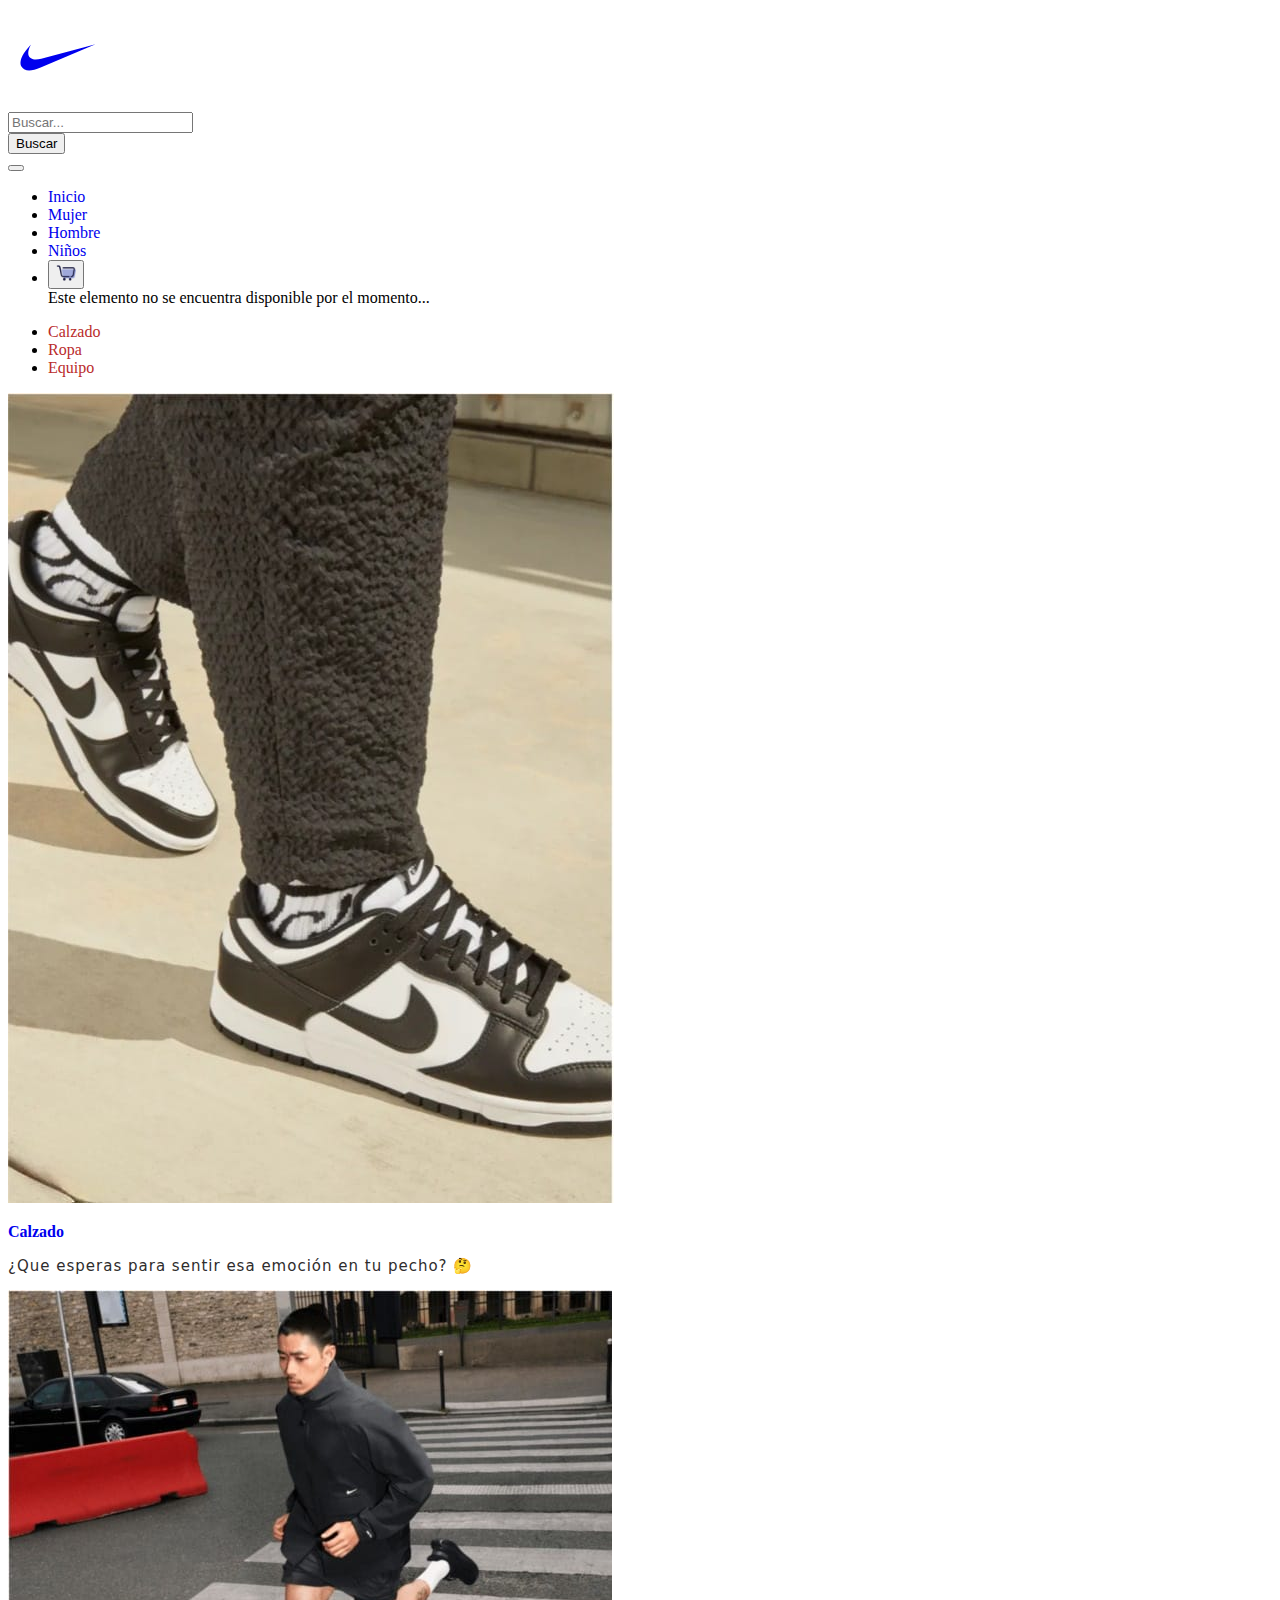
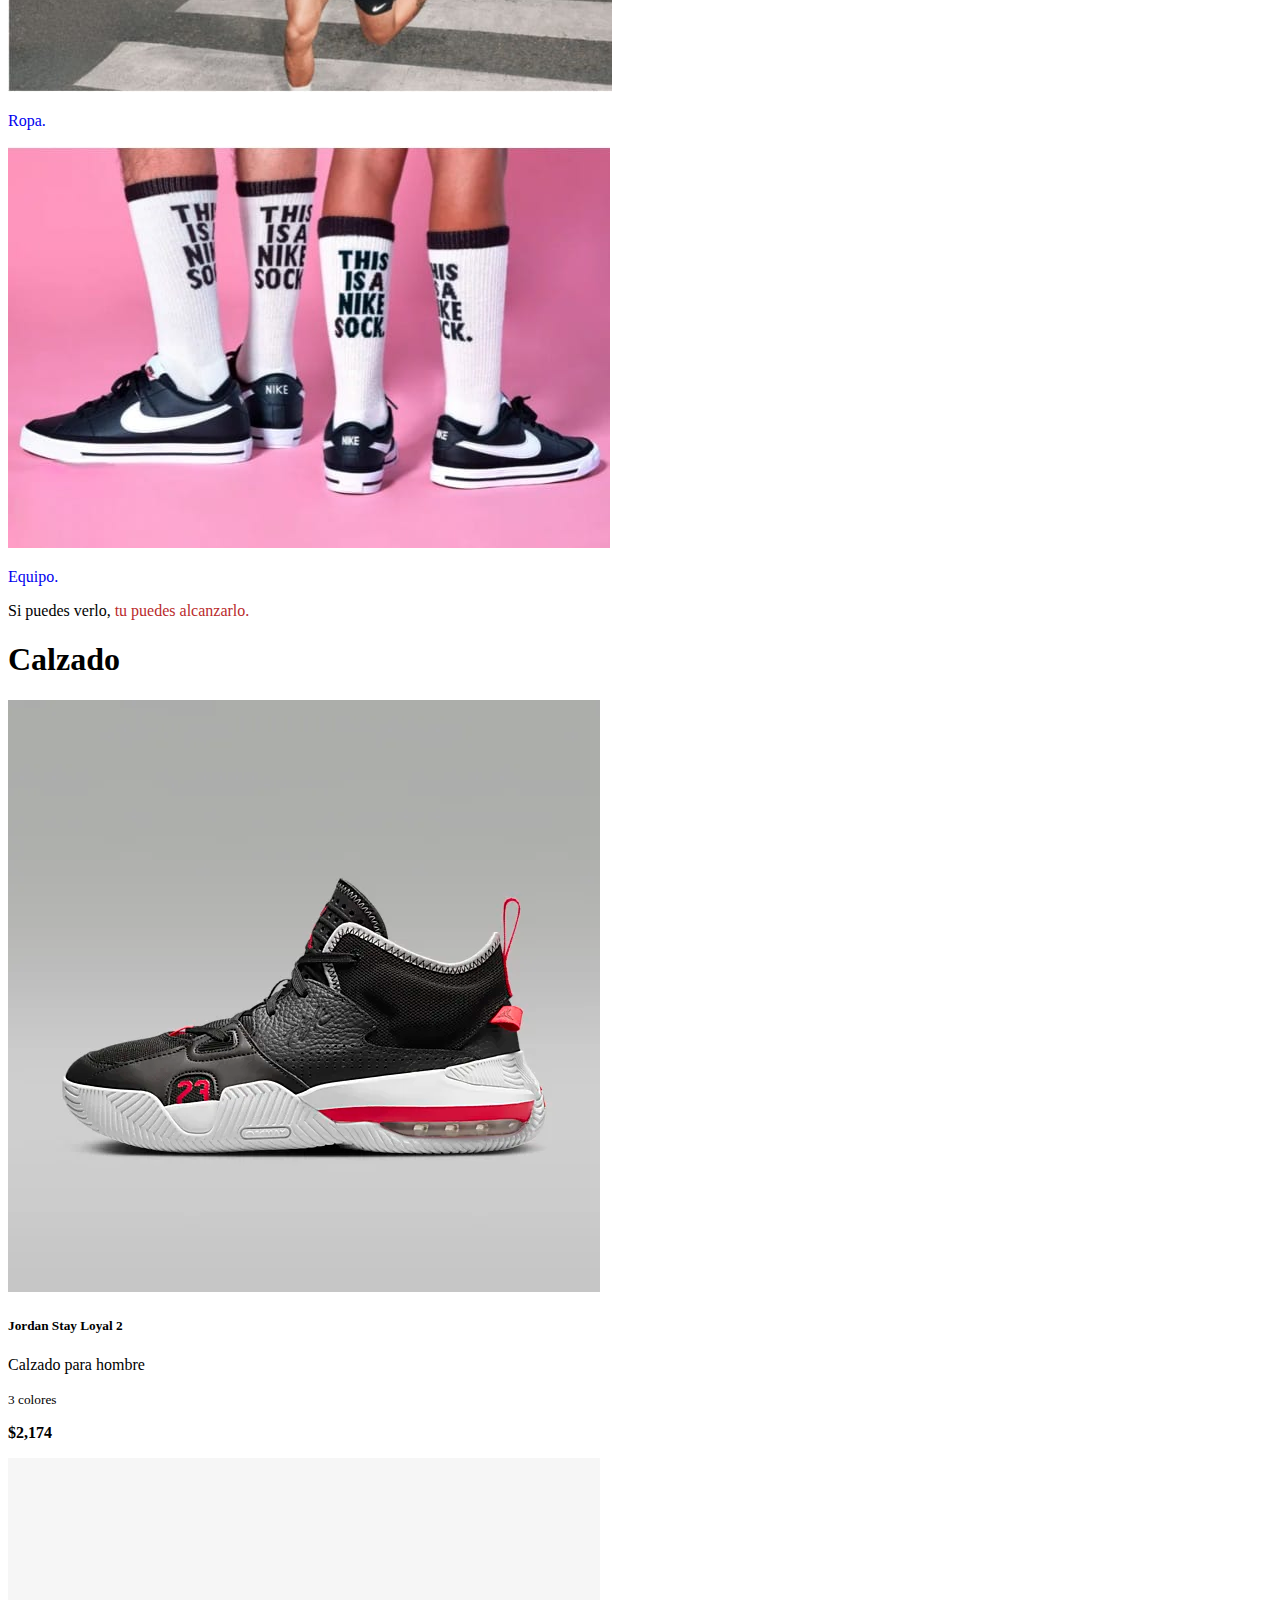
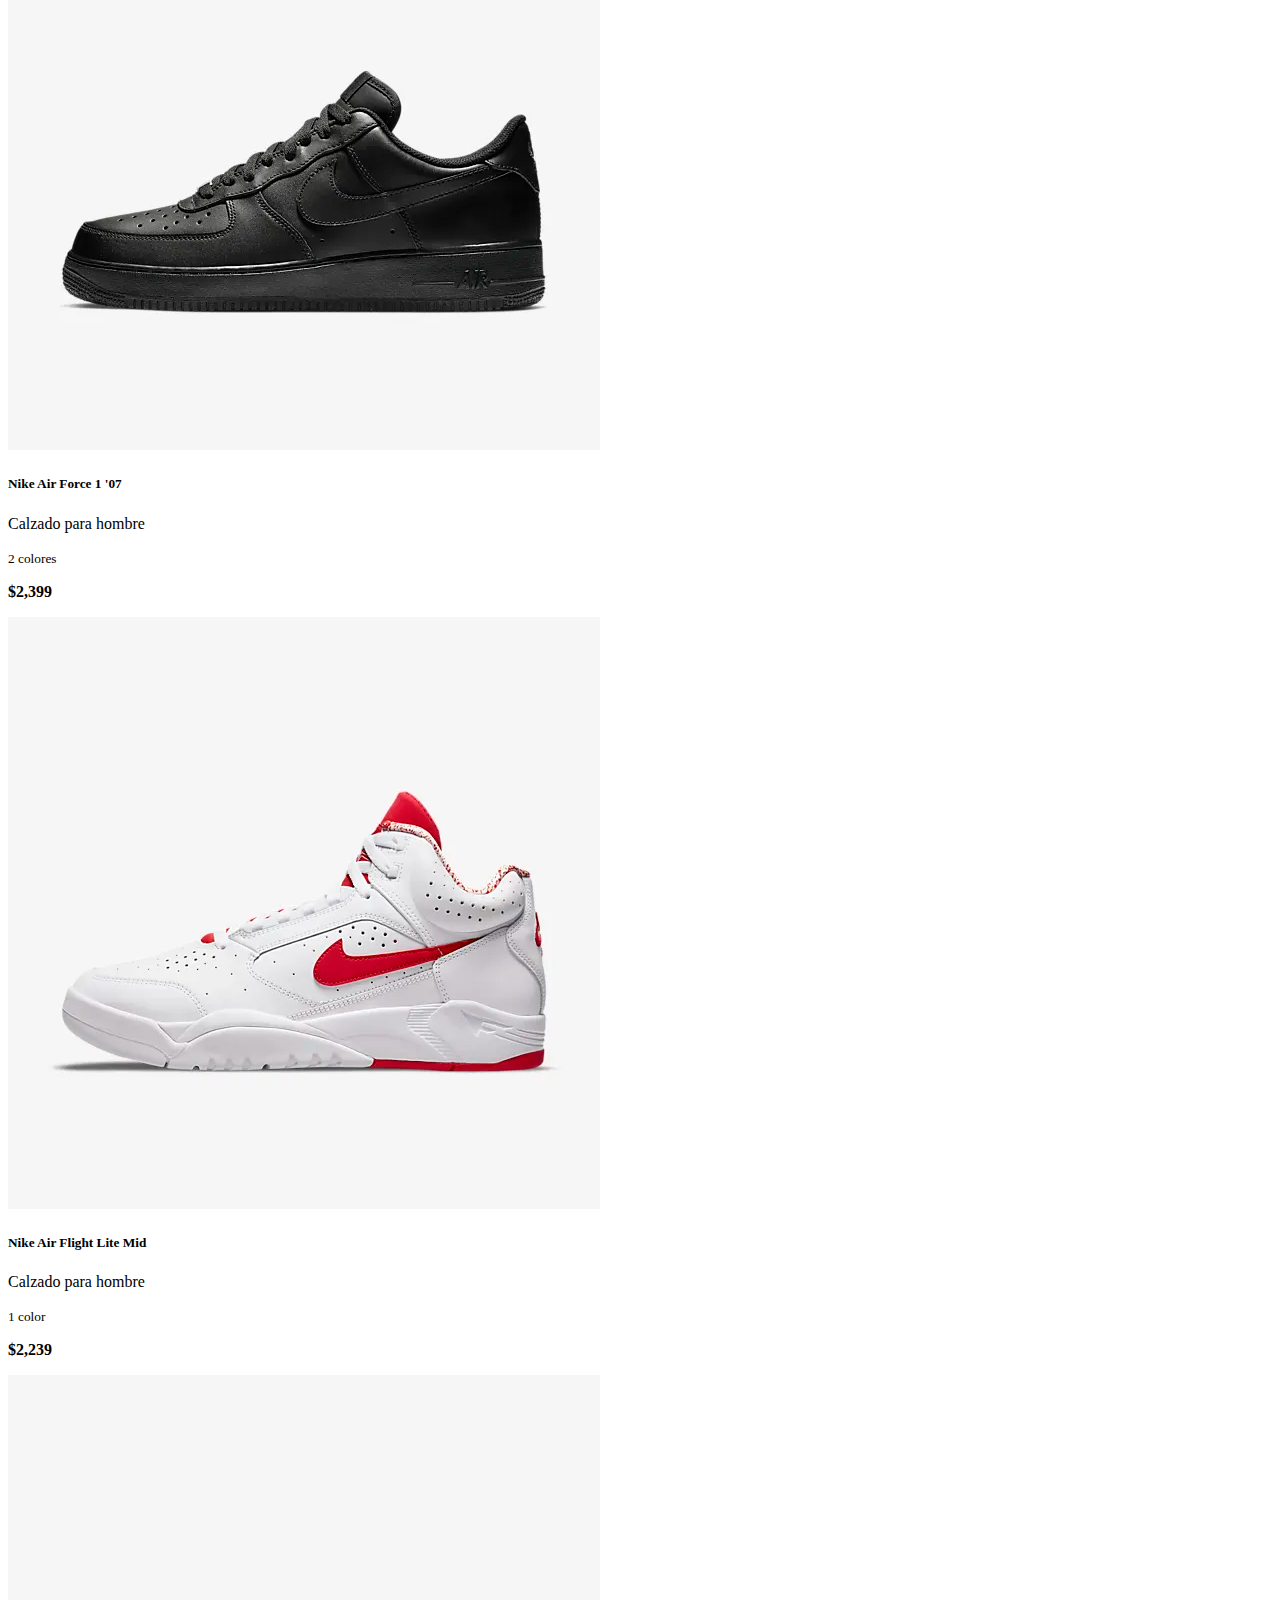
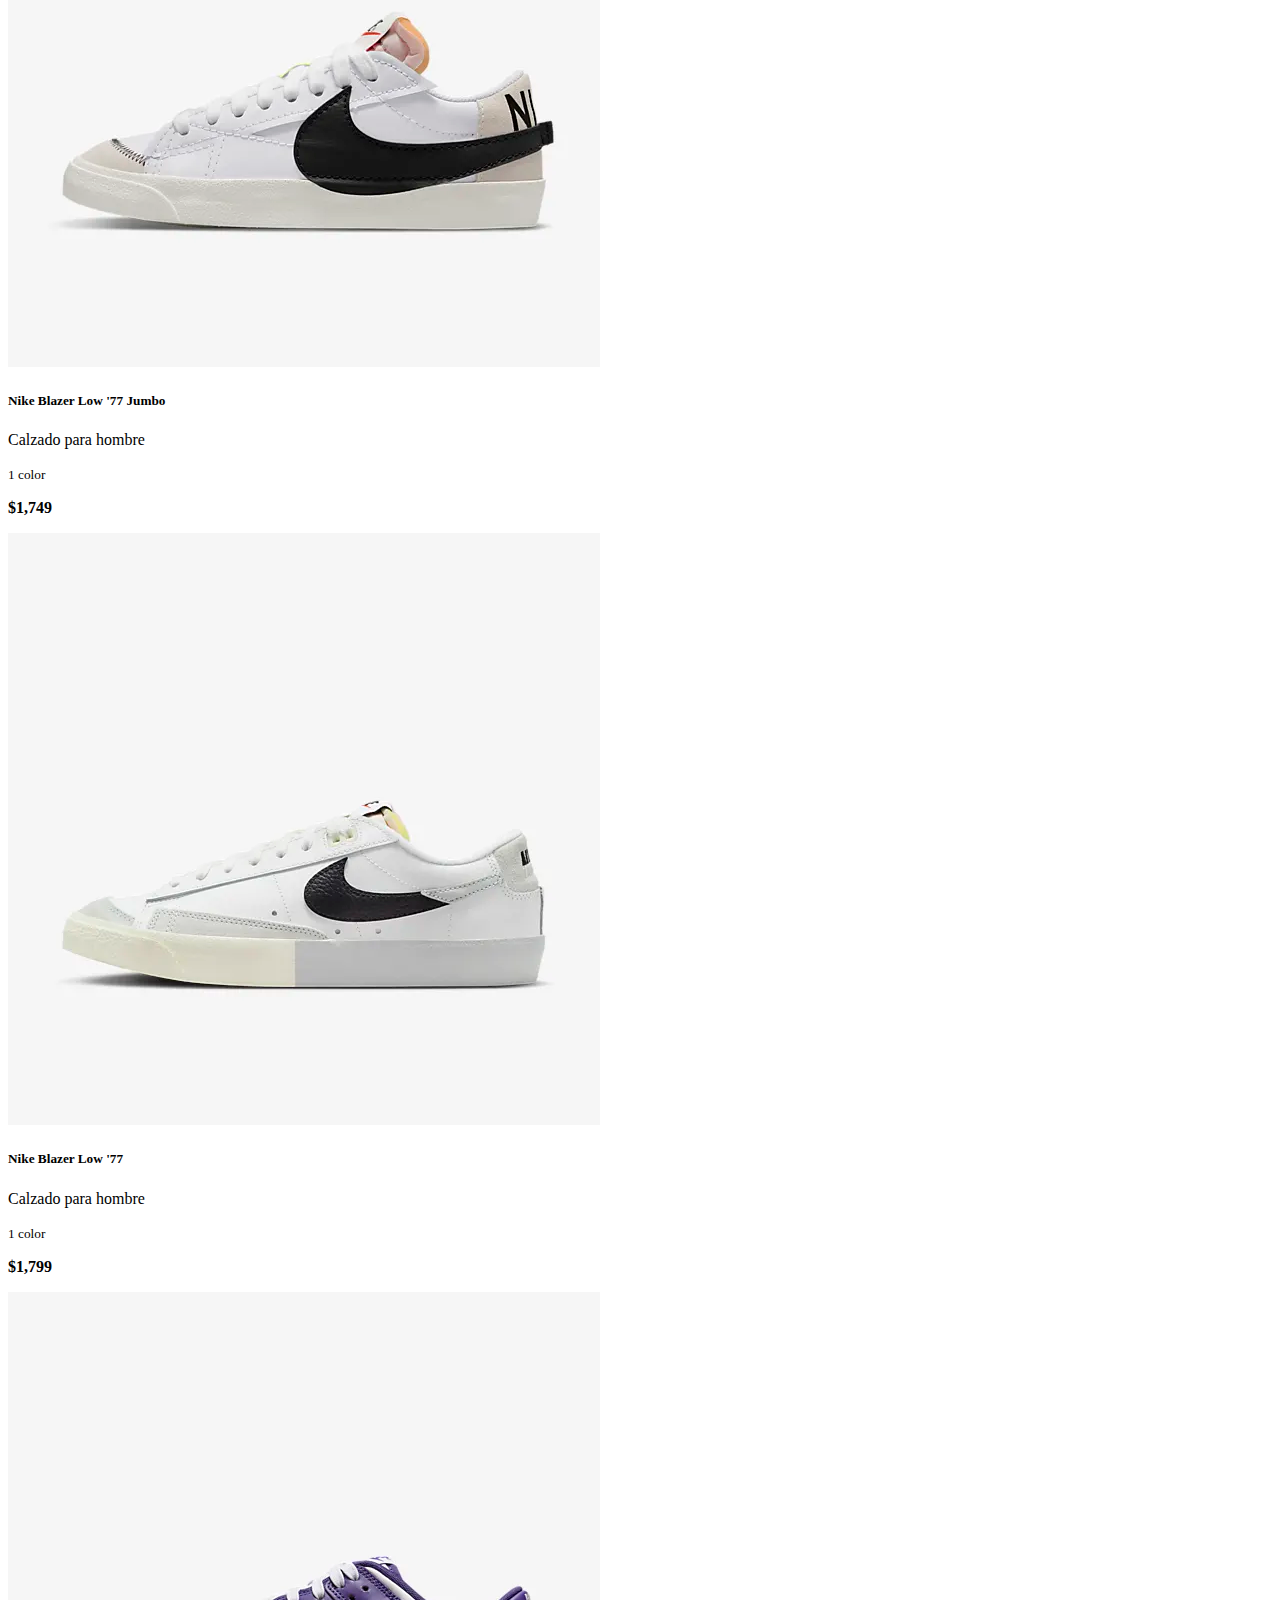
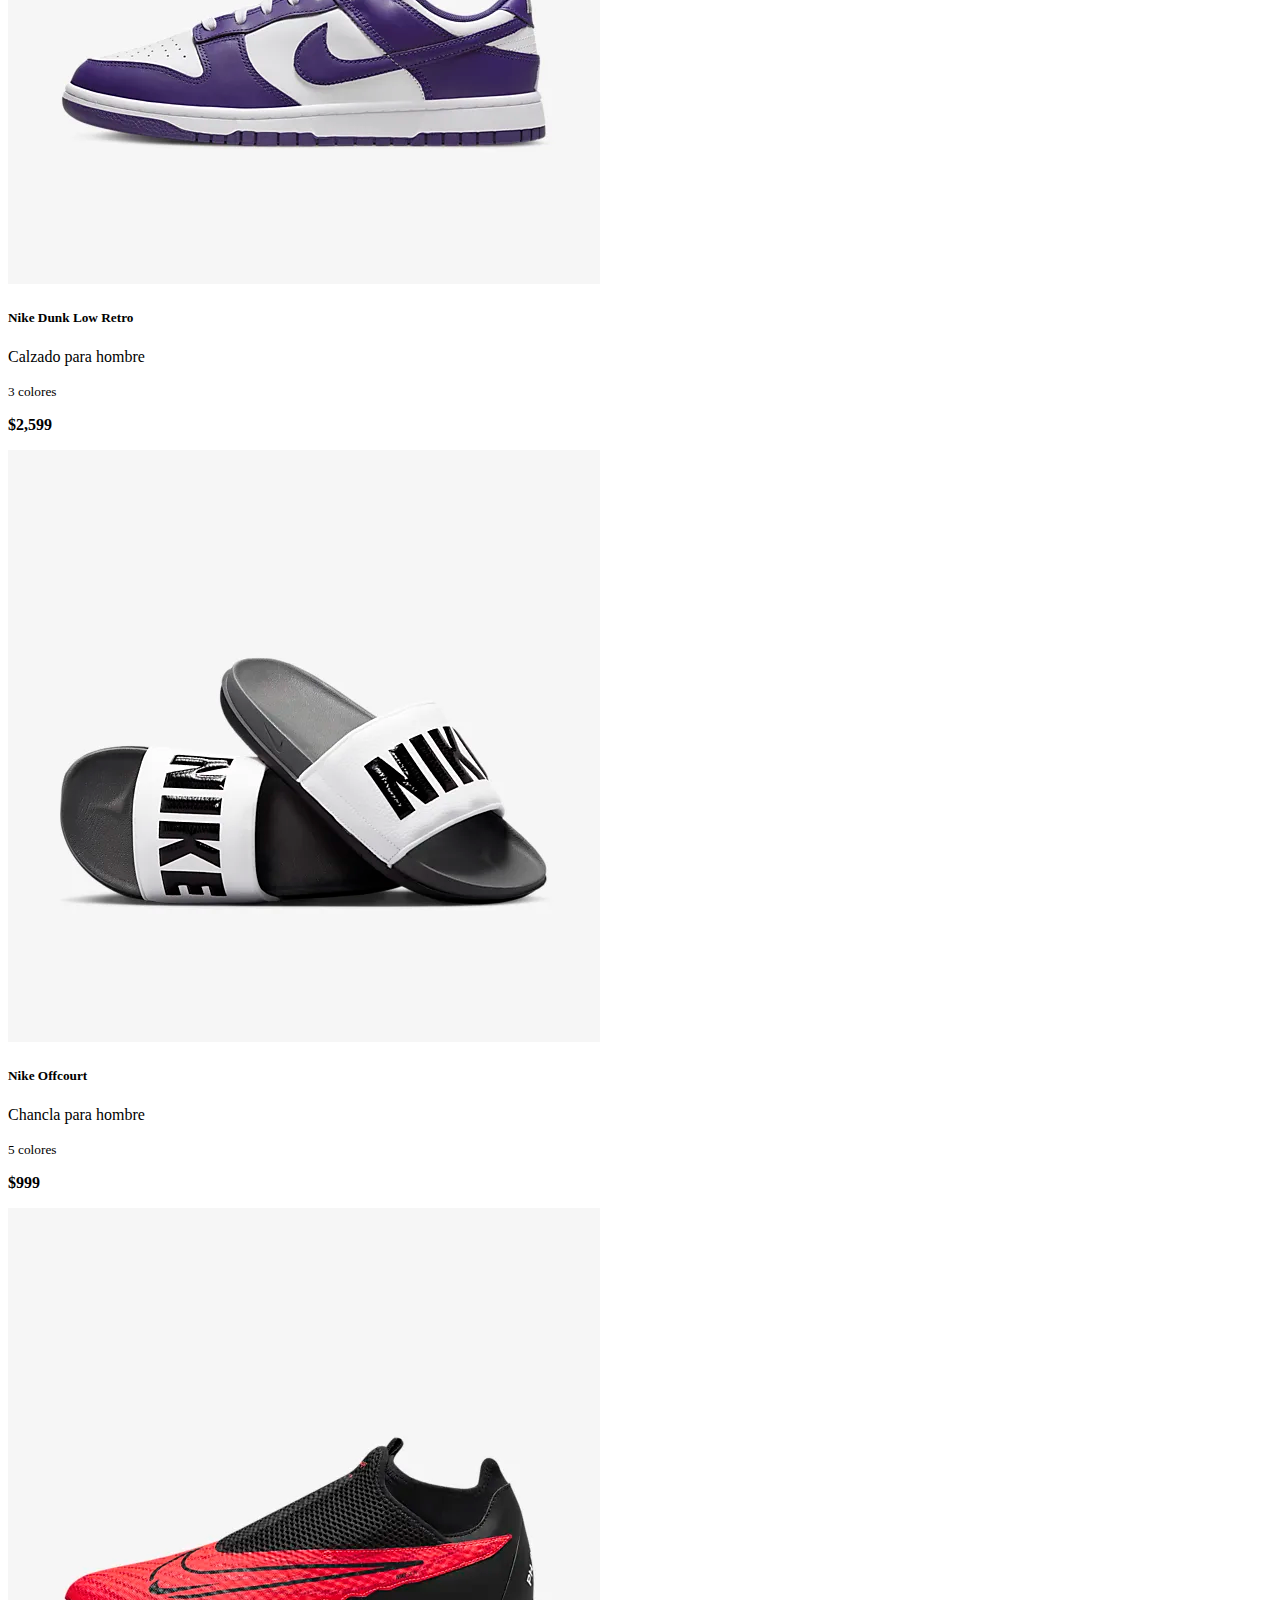
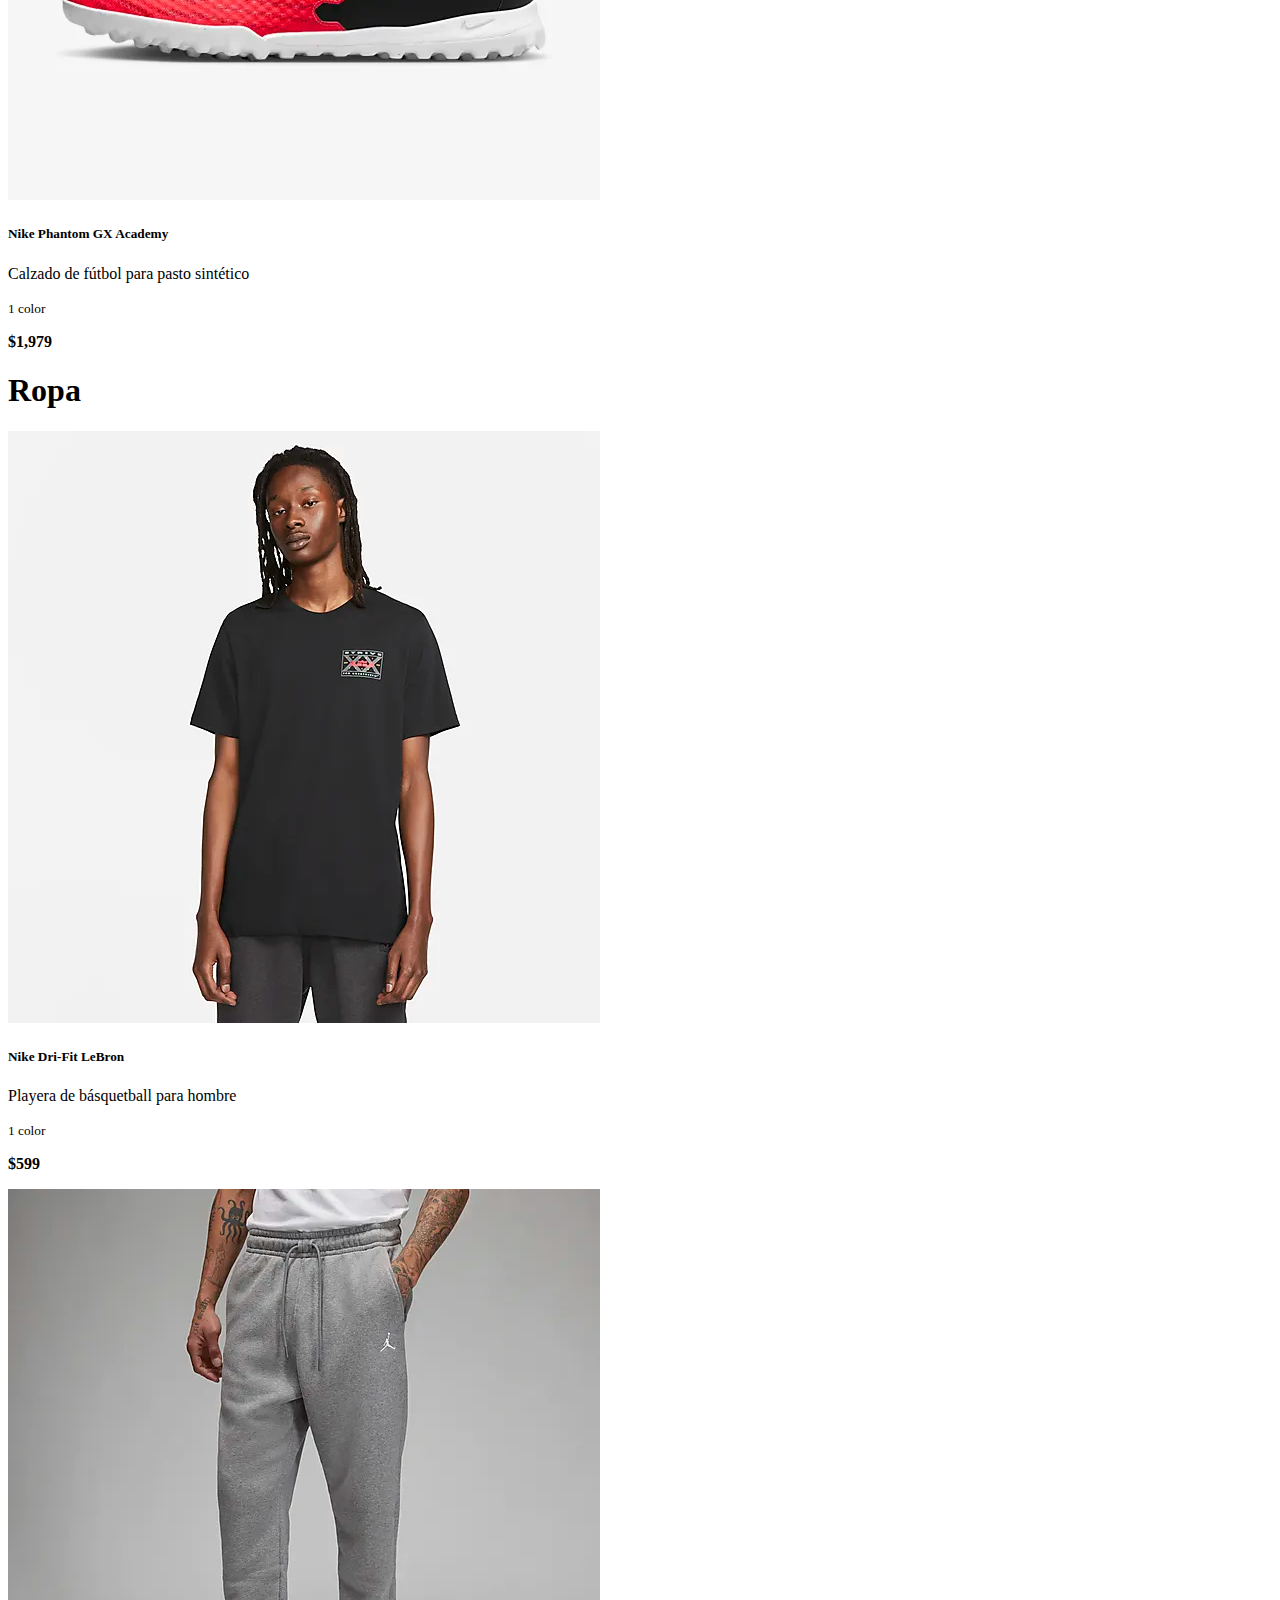
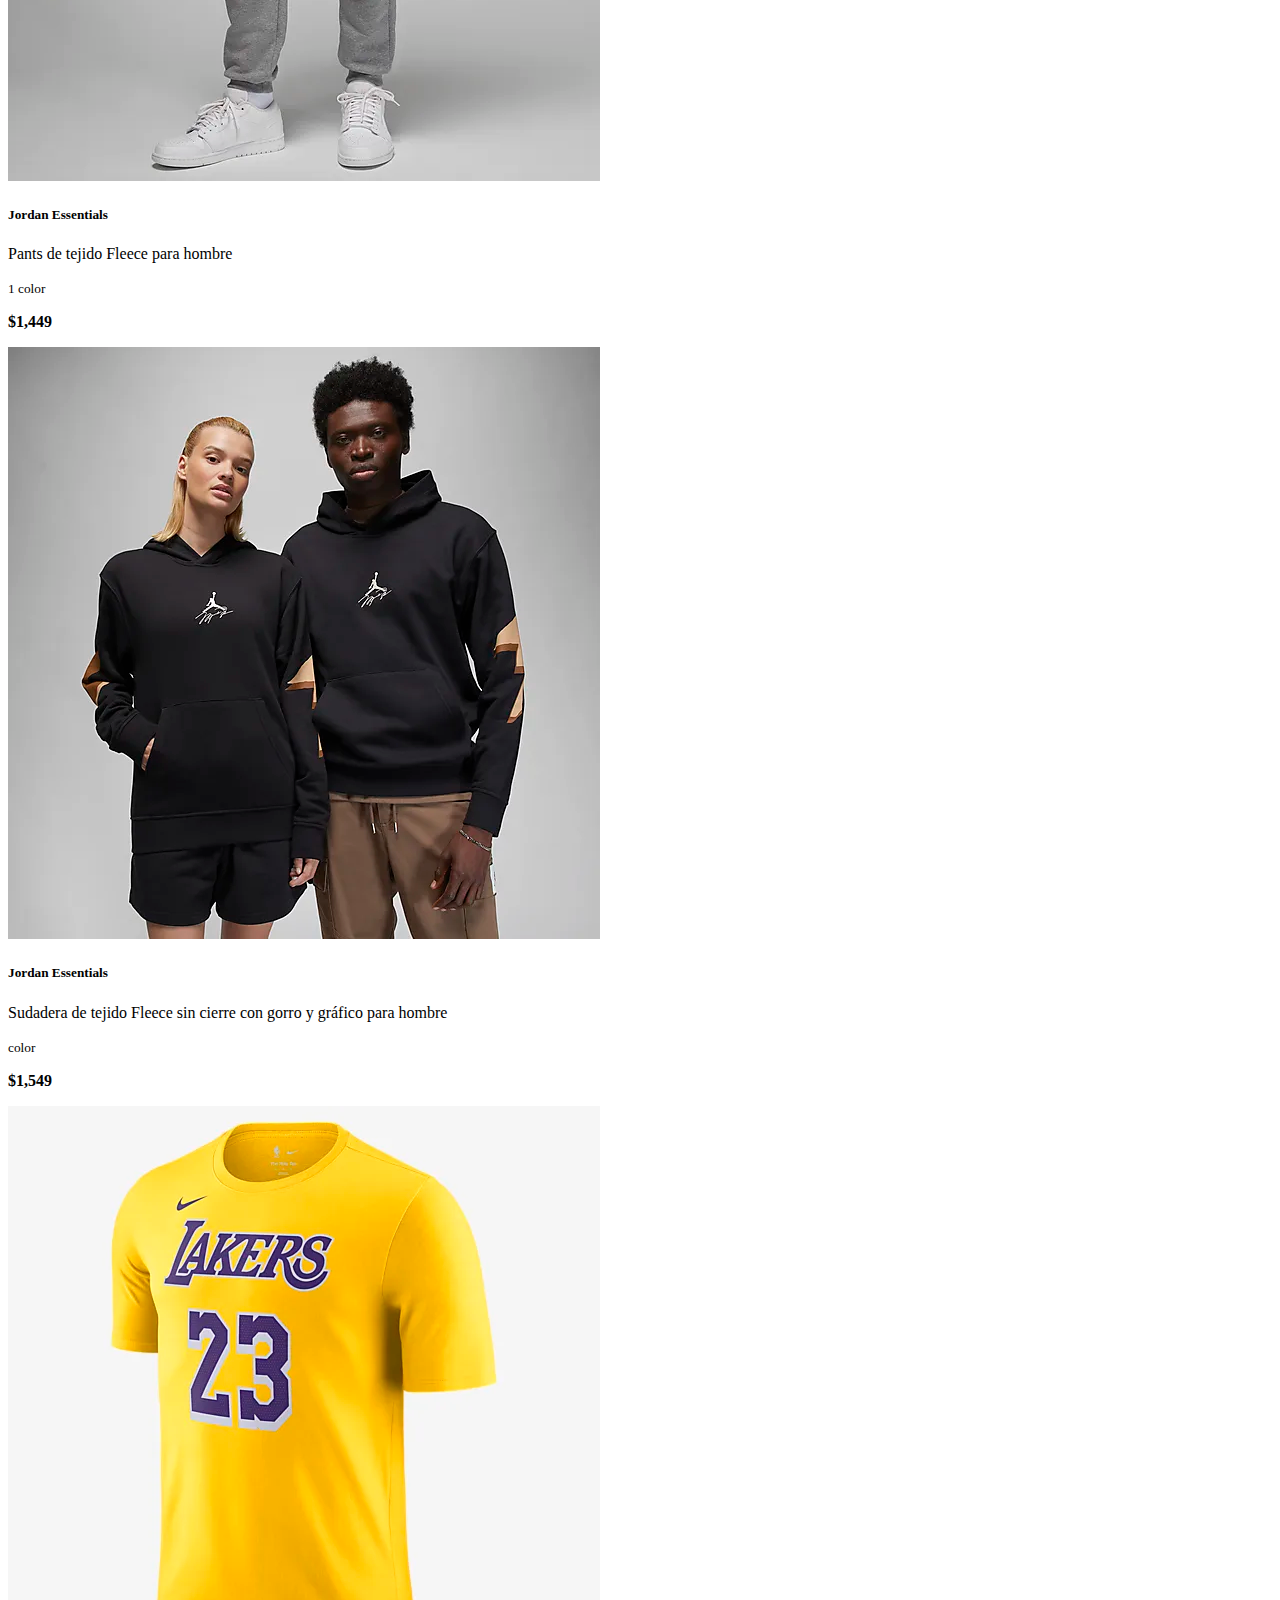
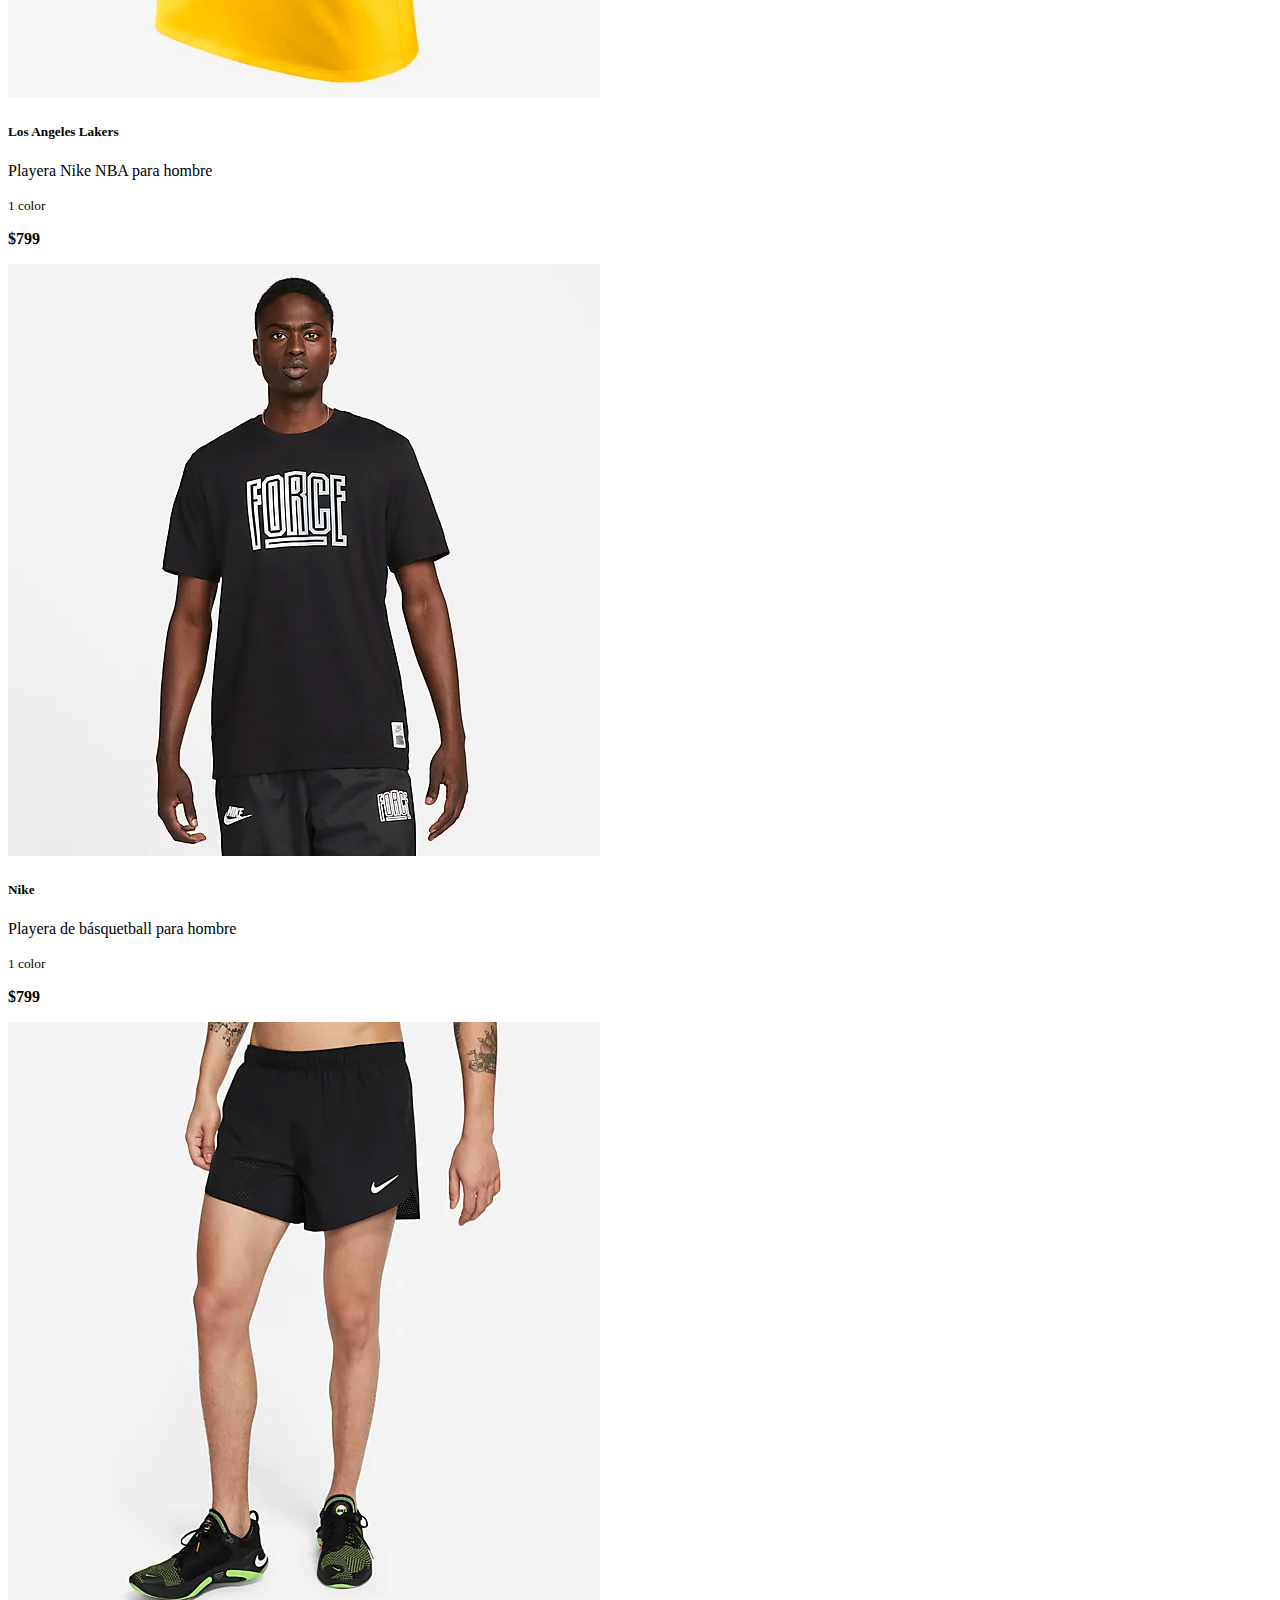
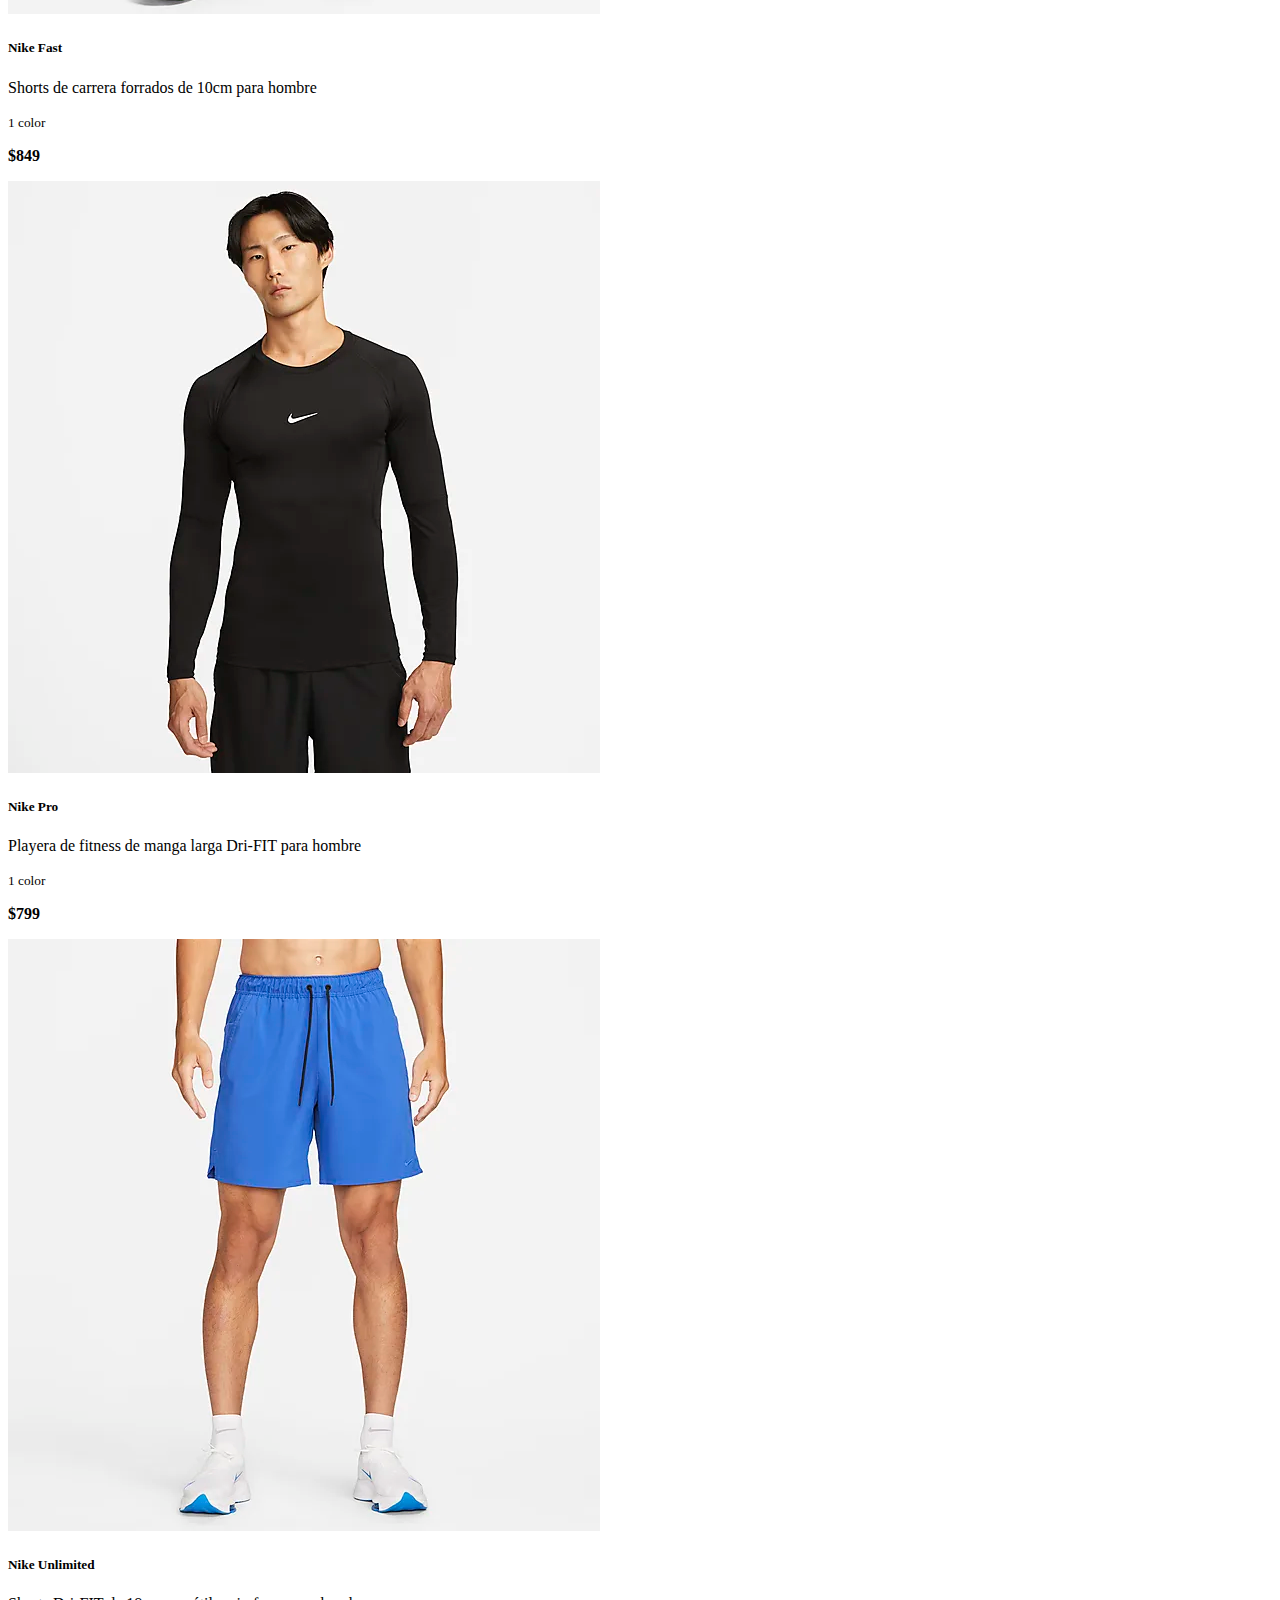
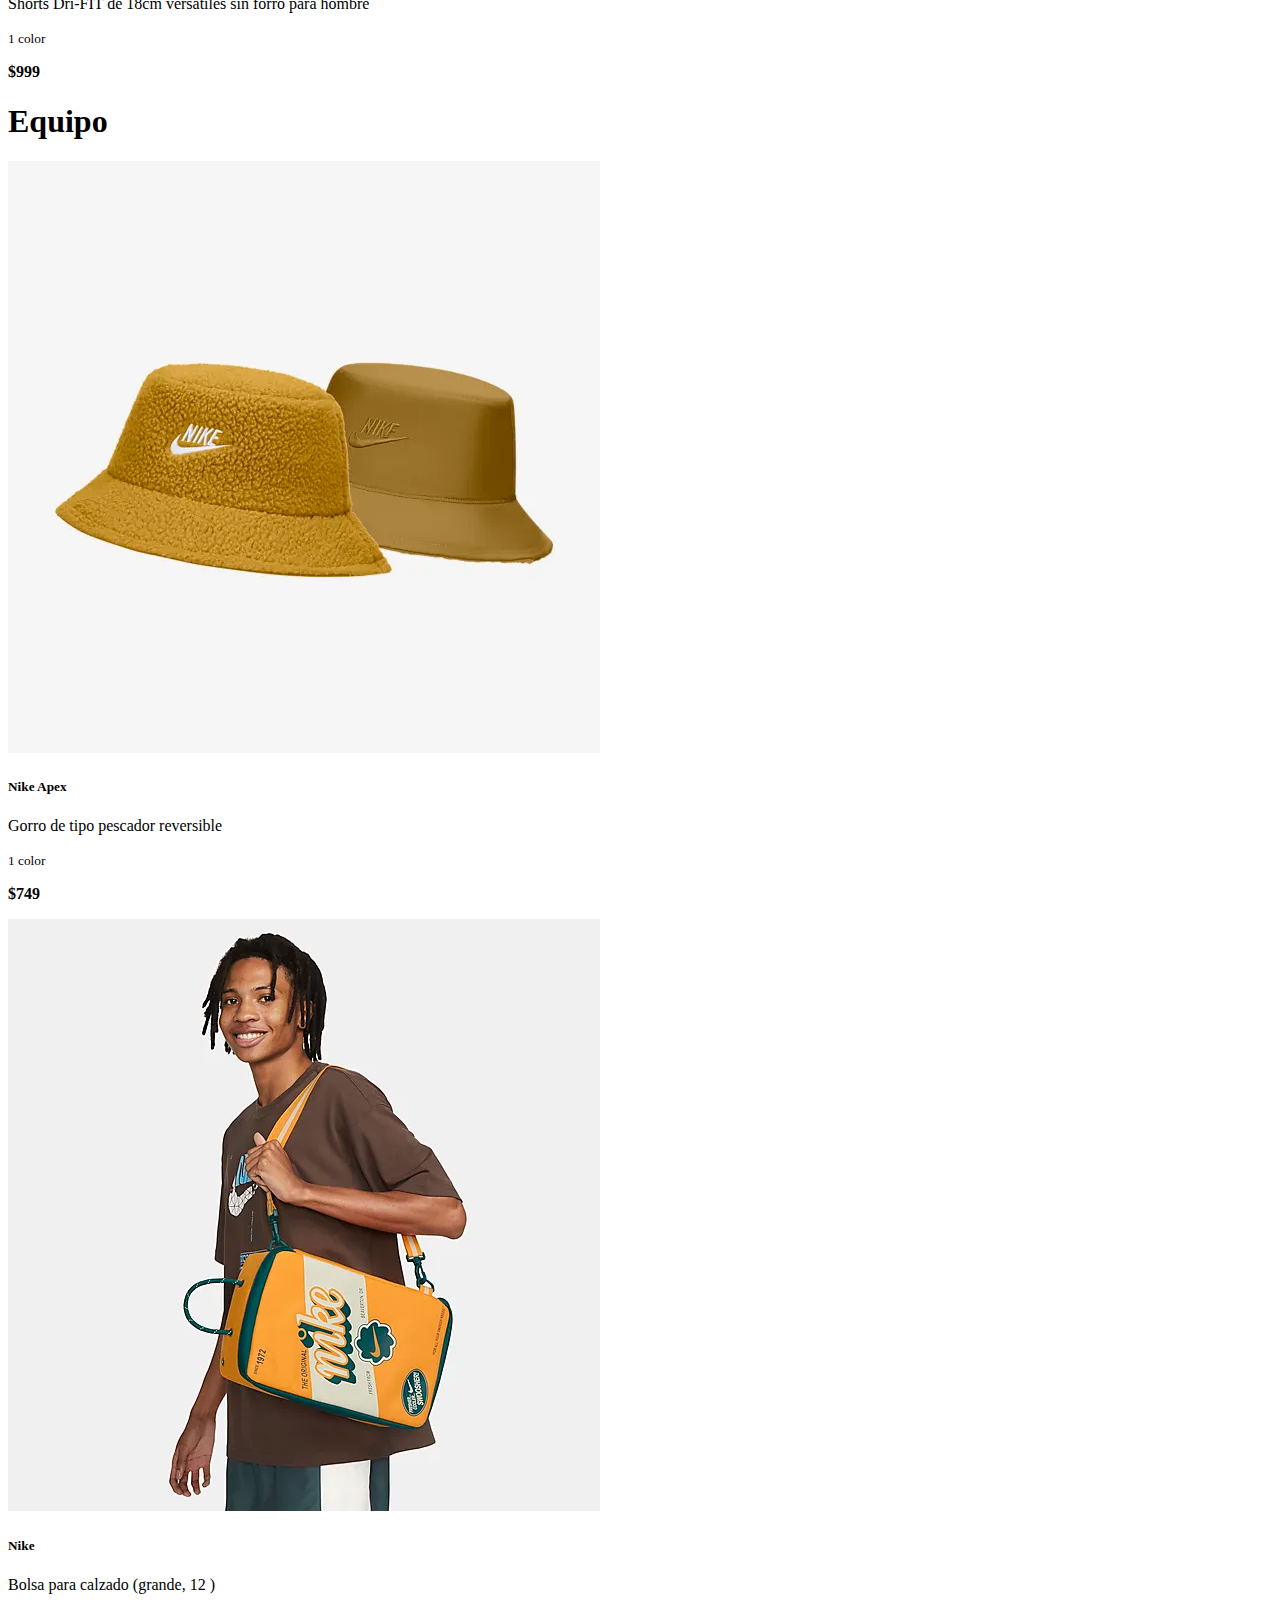
==== commit dd4dedc8: "Complementación de estilos finales" ====
--- a/hombre.html
+++ b/hombre.html
@@ -42,13 +42,20 @@
               <a class="nav-link active menu" aria-current="page" href="ninos.html">Niños</a>
           </li>
           <li class="nav-item">
-            <a href="carrito.html">
-              <div class="input-group input-group-xl p-1">
-                <div class="input-group-append">
-                  <button class="btn btn-outline-secondary" type="button"><img src="./img/Carrito.png" alt="" class="carrito"></button>
+            <div class="input-group input-group-xl p-1">
+              <div class="input-group-append">
+                <button class="btn btn-outline-secondary" type="button" data-bs-toggle="collapse" data-bs-target="#collapseExample" aria-expanded="false" aria-controls="collapseWidthExample"><img src="./img/Carrito.png" alt="" class="carrito"></button>
+                <div>
+                  <div class="collapse" id="collapseExample">
+                    <div class="card card-body">
+                      <div class="alert alert-danger text-center" role="alert">
+                        Este elemento no se encuentra disponible por el momento...
+                      </div>
+                    </div>
+                  </div>
                 </div>
               </div>
-            </a>
+            </div>
           </li>
         </ul>
       </div>
@@ -125,7 +132,7 @@
     <div class="container">
       <!-- Fila 1 -->
       <div class="row row-cols-4 justify-content-center">
-        <div class="col col-xl-3 col-lg-3 col-md-6 col-sm-12 d-flex wrap">
+        <div class="col col-xl-3 col-lg-3 col-md-6 col-sm-12 d-flex wrap c">
           <div class="card mb-3 lh-sm">
             <img src="./img/Hombre/JordanStayRoyal2.webp" class="card-img-top" alt="...">
             <div class="card-body">
@@ -136,7 +143,7 @@
             </div>
           </div>
         </div>
-        <div class="col col-xl-3 col-lg-3 col-md-6 col-sm-12 d-flex wrap">
+        <div class="col col-xl-3 col-lg-3 col-md-6 col-sm-12 d-flex wrap c">
           <div class="card mb-3 lh-sm">
             <img src="./img/Hombre/NikeAirForce1M.webp" class="card-img-top" alt="...">
             <div class="card-body">
@@ -147,7 +154,7 @@
             </div>
           </div>
         </div>
-        <div class="col col-xl-3 col-lg-3 col-md-6 col-sm-12 d-flex wrap">
+        <div class="col col-xl-3 col-lg-3 col-md-6 col-sm-12 d-flex wrap c">
           <div class="card mb-3 lh-sm">
             <div class="card mb-3 lh-sm">
               <img src="./img/Hombre/NikeAirM.webp" class="card-img-top" alt="...">
@@ -160,7 +167,7 @@
             </div>
           </div>
         </div>
-        <div class="col col-xl-3 col-lg-3 col-md-6 col-sm-12 d-flex wrap">
+        <div class="col col-xl-3 col-lg-3 col-md-6 col-sm-12 d-flex wrap c">
           <div class="card mb-3 lh-sm">
             <img src="./img/Hombre/NikeBlazerLowJunboM.webp" class="card-img-top" alt="...">
             <div class="card-body">
@@ -174,7 +181,7 @@
       </div>
       <!-- Fila 2 -->
       <div class="row row-cols-4 justify-content-center">
-        <div class="col col-xl-3 col-lg-3 col-md-6 col-sm-12 d-flex wrap">
+        <div class="col col-xl-3 col-lg-3 col-md-6 col-sm-12 d-flex wrap c">
           <div class="card mb-3 lh-sm">
             <img src="./img/Hombre/NikeBlazerLowM.webp" class="card-img-top" alt="...">
             <div class="card-body">
@@ -185,7 +192,7 @@
             </div>
           </div>
         </div>
-        <div class="col col-xl-3 col-lg-3 col-md-6 col-sm-12 d-flex wrap">
+        <div class="col col-xl-3 col-lg-3 col-md-6 col-sm-12 d-flex wrap c">
           <div class="card mb-3 lh-sm">
             <img src="./img/Hombre/NikeDunkLowRetroM.webp" class="card-img-top" alt="...">
             <div class="card-body">
@@ -196,7 +203,7 @@
             </div>
           </div>
         </div>
-        <div class="col col-xl-3 col-lg-3 col-md-6 col-sm-12 d-flex wrap">
+        <div class="col col-xl-3 col-lg-3 col-md-6 col-sm-12 d-flex wrap c">
           <div class="card mb-3 lh-sm">
             <img src="./img/Hombre/NikeOffcurt.webp" class="card-img-top" alt="...">
             <div class="card-body">
@@ -207,7 +214,7 @@
             </div>
           </div>
         </div>
-        <div class="col col-xl-3 col-lg-3 col-md-6 col-sm-12 d-flex wrap">
+        <div class="col col-xl-3 col-lg-3 col-md-6 col-sm-12 d-flex wrap c">
           <div class="card mb-3 lh-sm">
             <img src="./img/Hombre/NikeVaporfly.webp" class="card-img-top" alt="...">
             <div class="card-body">
@@ -228,7 +235,7 @@
       <div class="container">
         <!-- Fila 1 -->
         <div class="row row-cols-4 justify-content-center">
-          <div class="col col-xl-3 col-lg-3 col-md-6 col-sm-12 d-flex wrap">
+          <div class="col col-xl-3 col-lg-3 col-md-6 col-sm-12 d-flex wrap c">
             <div class="card mb-3 lh-sm">
               <img src="./img/Hombre/rDriFITLeBrown.webp" class="card-img-top" alt="...">
               <div class="card-body">
@@ -239,7 +246,7 @@
               </div>
             </div>
           </div>
-          <div class="col col-xl-3 col-lg-3 col-md-6 col-sm-12 d-flex wrap">
+          <div class="col col-xl-3 col-lg-3 col-md-6 col-sm-12 d-flex wrap c">
             <div class="card mb-3 lh-sm">
               <img src="./img/Hombre/rJordanEssencials.webp" class="card-img-top" alt="...">
               <div class="card-body">
@@ -250,7 +257,7 @@
               </div>
             </div>
           </div>
-          <div class="col col-xl-3 col-lg-3 col-md-6 col-sm-12 d-flex wrap">
+          <div class="col col-xl-3 col-lg-3 col-md-6 col-sm-12 d-flex wrap c">
             <div class="card mb-3 lh-sm">
               <img src="./img/Hombre/rJordanEssentials.webp" class="card-img-top" alt="...">
               <div class="card-body">
@@ -261,7 +268,7 @@
               </div>
             </div>
           </div>
-          <div class="col col-xl-3 col-lg-3 col-md-6 col-sm-12 d-flex wrap">
+          <div class="col col-xl-3 col-lg-3 col-md-6 col-sm-12 d-flex wrap c">
             <div class="card mb-3 lh-sm">
               <img src="./img/Hombre/rLosAngelesLakers.webp" class="card-img-top" alt="...">
               <div class="card-body">
@@ -275,7 +282,7 @@
         </div>
         <!-- Fila 2 -->
         <div class="row row-cols-4 justify-content-center">
-          <div class="col col-xl-3 col-lg-3 col-md-6 col-sm-12 d-flex wrap">
+          <div class="col col-xl-3 col-lg-3 col-md-6 col-sm-12 d-flex wrap c">
             <div class="card mb-3 lh-sm">
               <img src="./img/Hombre/rNike1.webp" class="card-img-top" alt="...">
               <div class="card-body">
@@ -286,7 +293,7 @@
               </div>
             </div>
           </div>
-          <div class="col col-xl-3 col-lg-3 col-md-6 col-sm-12 d-flex wrap">
+          <div class="col col-xl-3 col-lg-3 col-md-6 col-sm-12 d-flex wrap c">
             <div class="card mb-3 lh-sm">
               <img src="./img/Hombre/rNikeFast.webp" class="card-img-top" alt="...">
               <div class="card-body">
@@ -297,7 +304,7 @@
               </div>
             </div>
           </div>
-          <div class="col col-xl-3 col-lg-3 col-md-6 col-sm-12 d-flex wrap">
+          <div class="col col-xl-3 col-lg-3 col-md-6 col-sm-12 d-flex wrap c">
             <div class="card mb-3 lh-sm">
               <img src="./img/Hombre/rNikePro.webp" class="card-img-top" alt="...">
               <div class="card-body">
@@ -308,7 +315,7 @@
               </div>
             </div>
           </div>
-          <div class="col col-xl-3 col-lg-3 col-md-6 col-sm-12 d-flex wrap">
+          <div class="col col-xl-3 col-lg-3 col-md-6 col-sm-12 d-flex wrap c">
             <div class="card mb-3 lh-sm">
               <img src="./img/Hombre/rNikeUnlimitedM.webp" class="card-img-top" alt="...">
               <div class="card-body">
@@ -328,7 +335,7 @@
     <div class="container">
       <!-- Fila 1 -->
       <div class="row row-cols-4 justify-content-center">
-        <div class="col col-xl-3 col-lg-3 col-md-6 col-sm-12 d-flex wrap">
+        <div class="col col-xl-3 col-lg-3 col-md-6 col-sm-12 d-flex wrap c">
           <div class="card mb-3 lh-sm">
             <img src="./img/Hombre/aApex.webp" class="card-img-top" alt="...">
             <div class="card-body">
@@ -339,7 +346,7 @@
             </div>
           </div>
         </div>
-        <div class="col col-xl-3 col-lg-3 col-md-6 col-sm-12 d-flex wrap">
+        <div class="col col-xl-3 col-lg-3 col-md-6 col-sm-12 d-flex wrap c">
           <div class="card mb-3 lh-sm">
             <img src="./img/Hombre/aBolsa.webp" class="card-img-top" alt="...">
             <div class="card-body">
@@ -350,7 +357,7 @@
             </div>
           </div>
         </div>
-        <div class="col col-xl-3 col-lg-3 col-md-6 col-sm-12 d-flex wrap">
+        <div class="col col-xl-3 col-lg-3 col-md-6 col-sm-12 d-flex wrap c">
           <div class="card mb-3 lh-sm">
             <img src="./img/Hombre/aBrasilia.webp" class="card-img-top" alt="...">
             <div class="card-body">
@@ -361,7 +368,7 @@
             </div>
           </div>
         </div>
-        <div class="col col-xl-3 col-lg-3 col-md-6 col-sm-12 d-flex wrap">
+        <div class="col col-xl-3 col-lg-3 col-md-6 col-sm-12 d-flex wrap c">
           <div class="card mb-3 lh-sm">
             <img src="./img/Hombre/aGorro.webp" class="card-img-top" alt="...">
             <div class="card-body">
@@ -375,7 +382,7 @@
       </div>
       <!-- Fila 2 -->
       <div class="row row-cols-4 justify-content-center">
-        <div class="col col-xl-3 col-lg-3 col-md-6 col-sm-12 d-flex wrap">
+        <div class="col col-xl-3 col-lg-3 col-md-6 col-sm-12 d-flex wrap c">
           <div class="card mb-3 lh-sm">
             <img src="./img/Hombre/aJordanCalcetines.webp" class="card-img-top" alt="...">
             <div class="card-body">
@@ -386,7 +393,7 @@
             </div>
           </div>
         </div>
-        <div class="col col-xl-3 col-lg-3 col-md-6 col-sm-12 d-flex wrap">
+        <div class="col col-xl-3 col-lg-3 col-md-6 col-sm-12 d-flex wrap c">
           <div class="card mb-3 lh-sm">
             <img src="./img/Hombre/aNikeDri-FIT.webp" class="card-img-top" alt="...">
             <div class="card-body">
@@ -397,7 +404,7 @@
             </div>
           </div>
         </div>
-        <div class="col col-xl-3 col-lg-3 col-md-6 col-sm-12 d-flex wrap">
+        <div class="col col-xl-3 col-lg-3 col-md-6 col-sm-12 d-flex wrap c">
           <div class="card mb-3 lh-sm">
             <img src="./img/Hombre/aJordanClubCap.webp" class="card-img-top" alt="...">
             <div class="card-body">
@@ -408,7 +415,7 @@
             </div>
           </div>
         </div>
-        <div class="col col-xl-3 col-lg-3 col-md-6 col-sm-12 d-flex wrap">
+        <div class="col col-xl-3 col-lg-3 col-md-6 col-sm-12 d-flex wrap c">
           <div class="card mb-3 lh-sm">
             <img src="./img/Hombre/aNikeHeritage.webp" class="card-img-top" alt="...">
             <div class="card-body">
--- a/css/style.css
+++ b/css/style.css
@@ -78,4 +78,10 @@
 .orden{
   justify-content: center !important;
 }
+.c{
+  width: auto;
+}
+.f{
+  font-size: 15px !important;
+}
 }